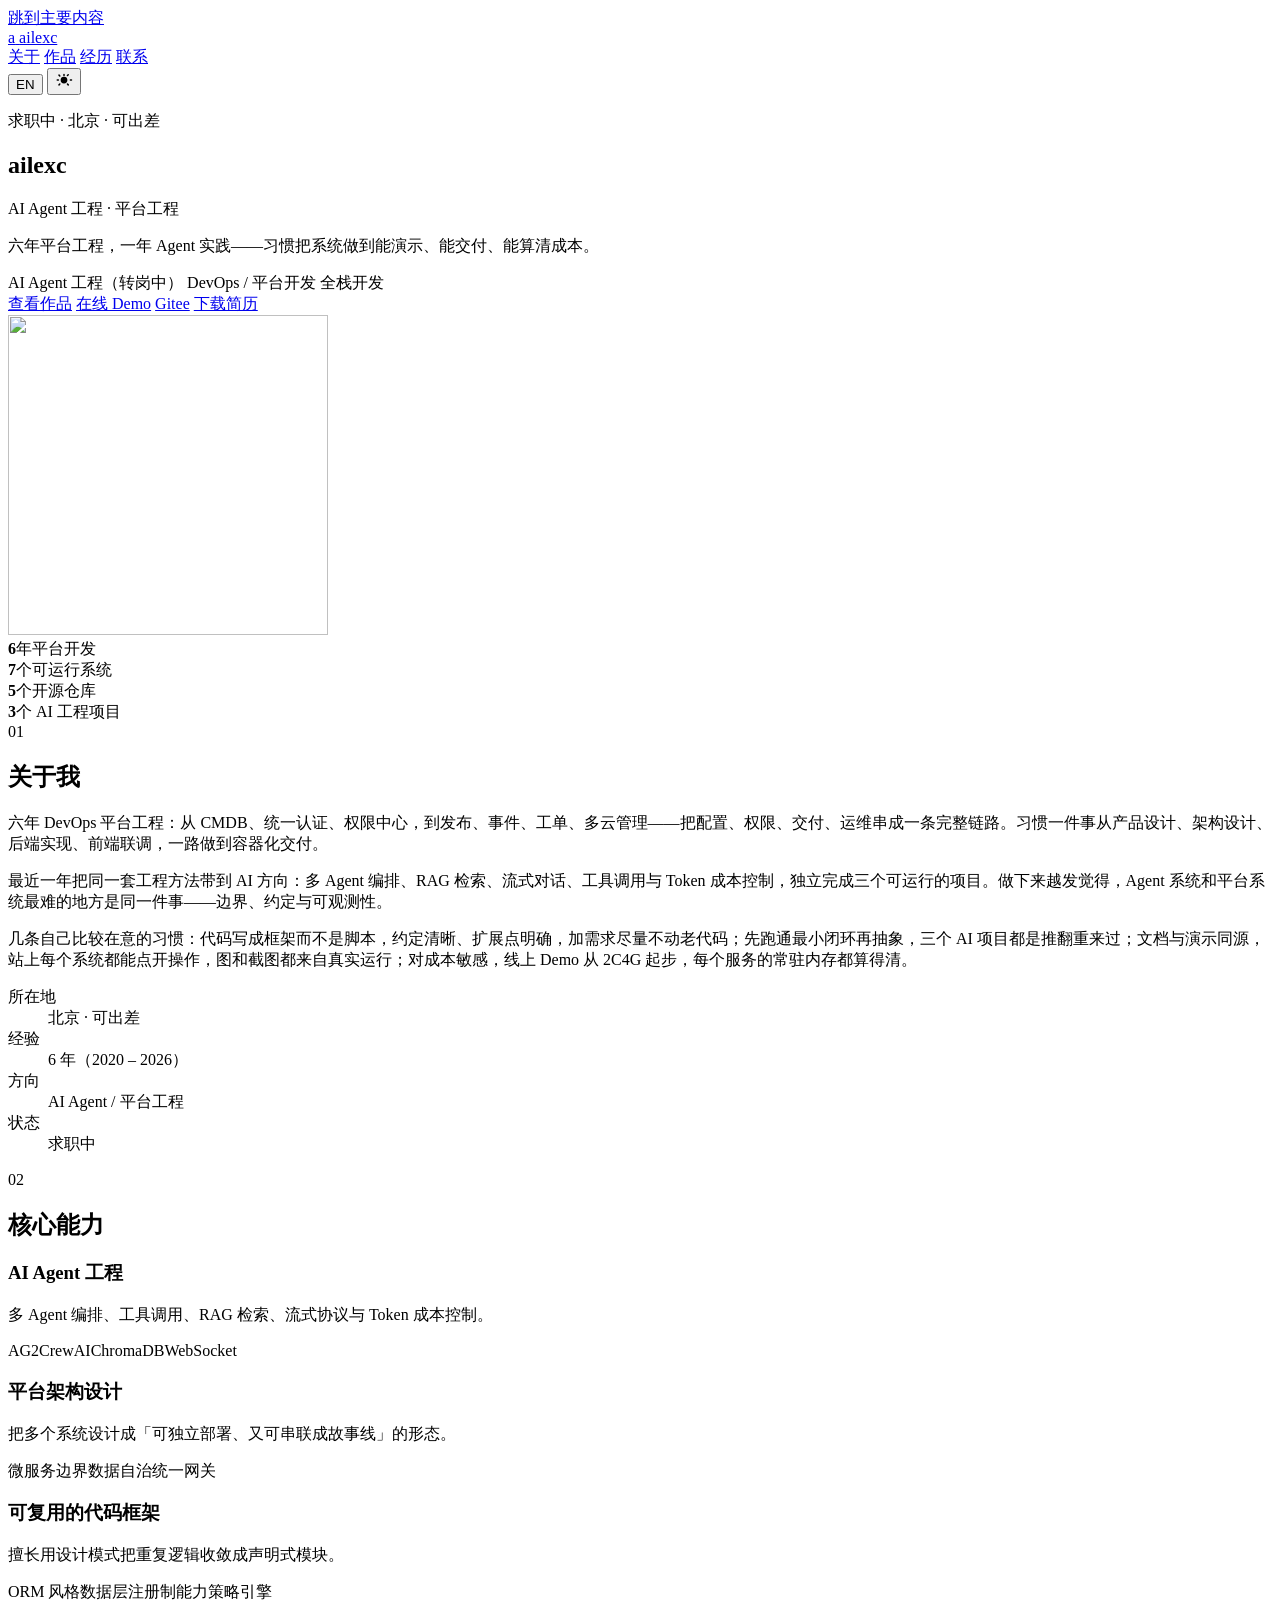
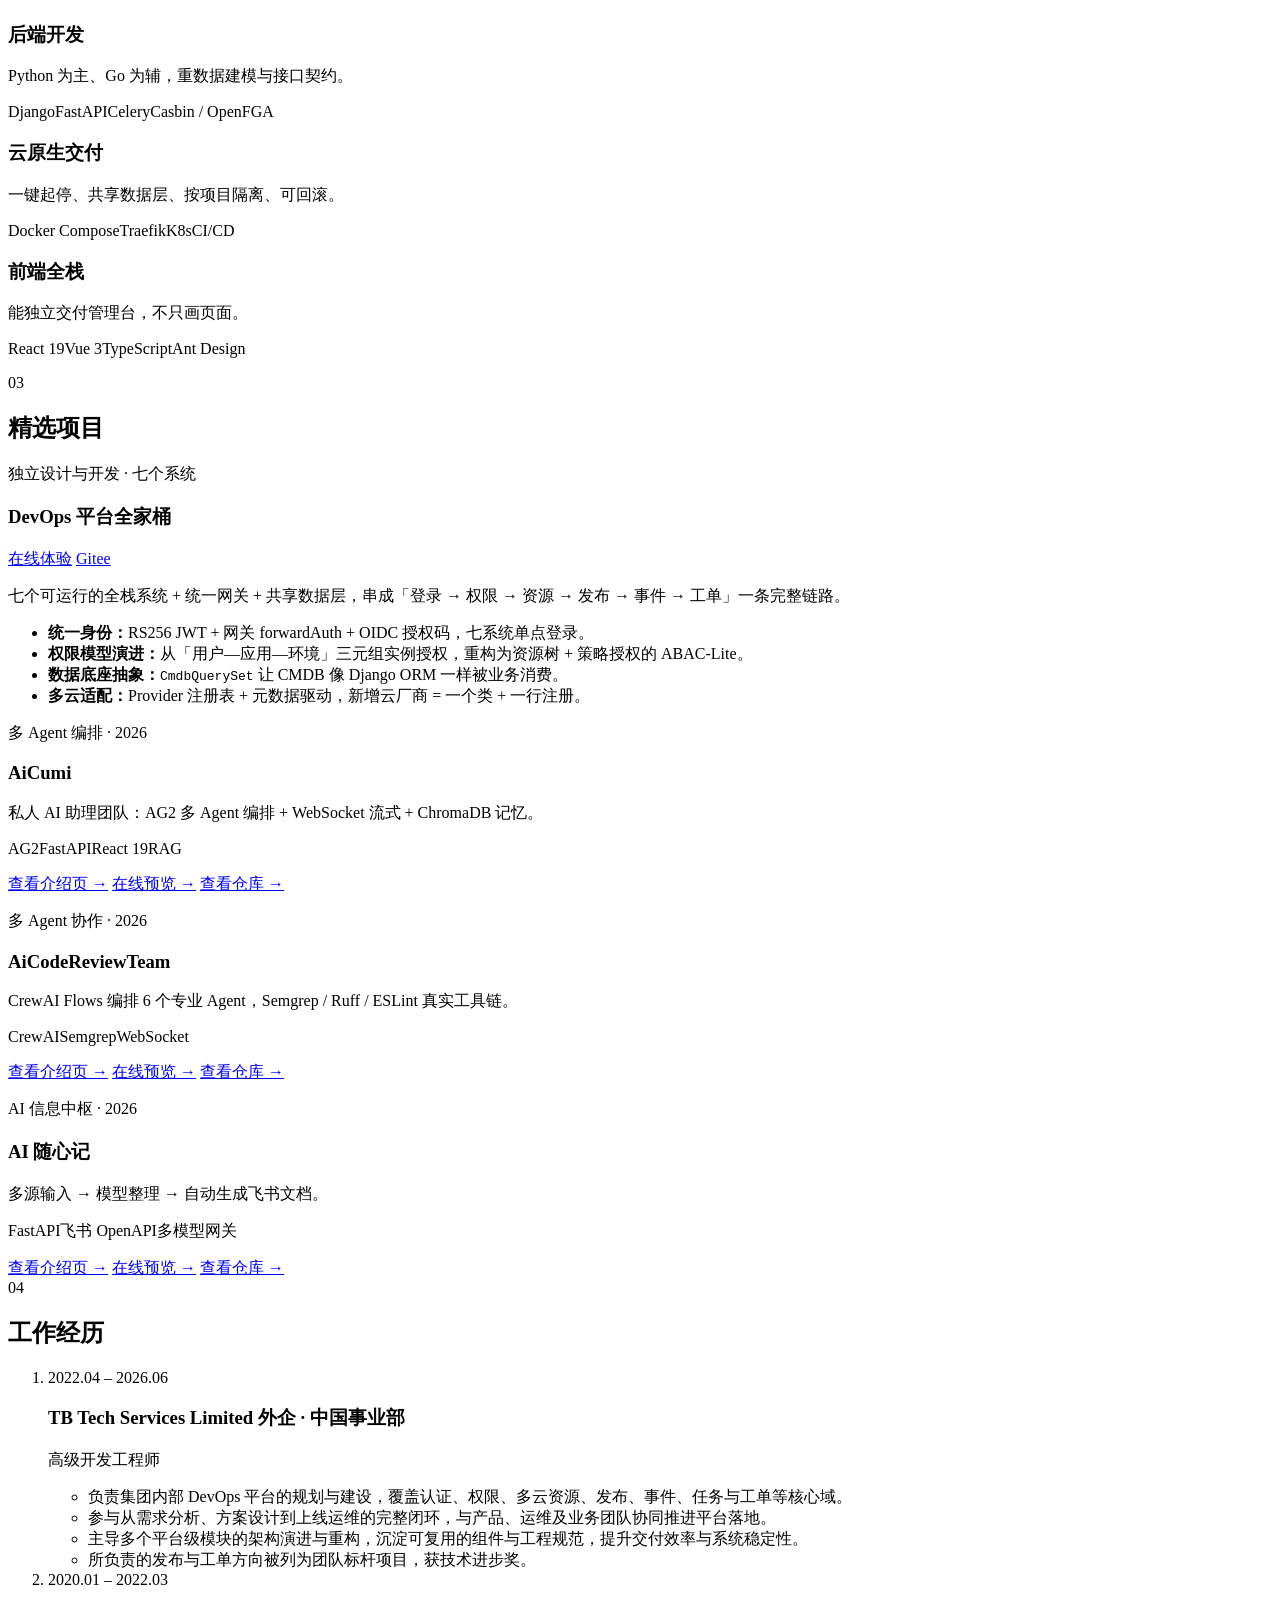
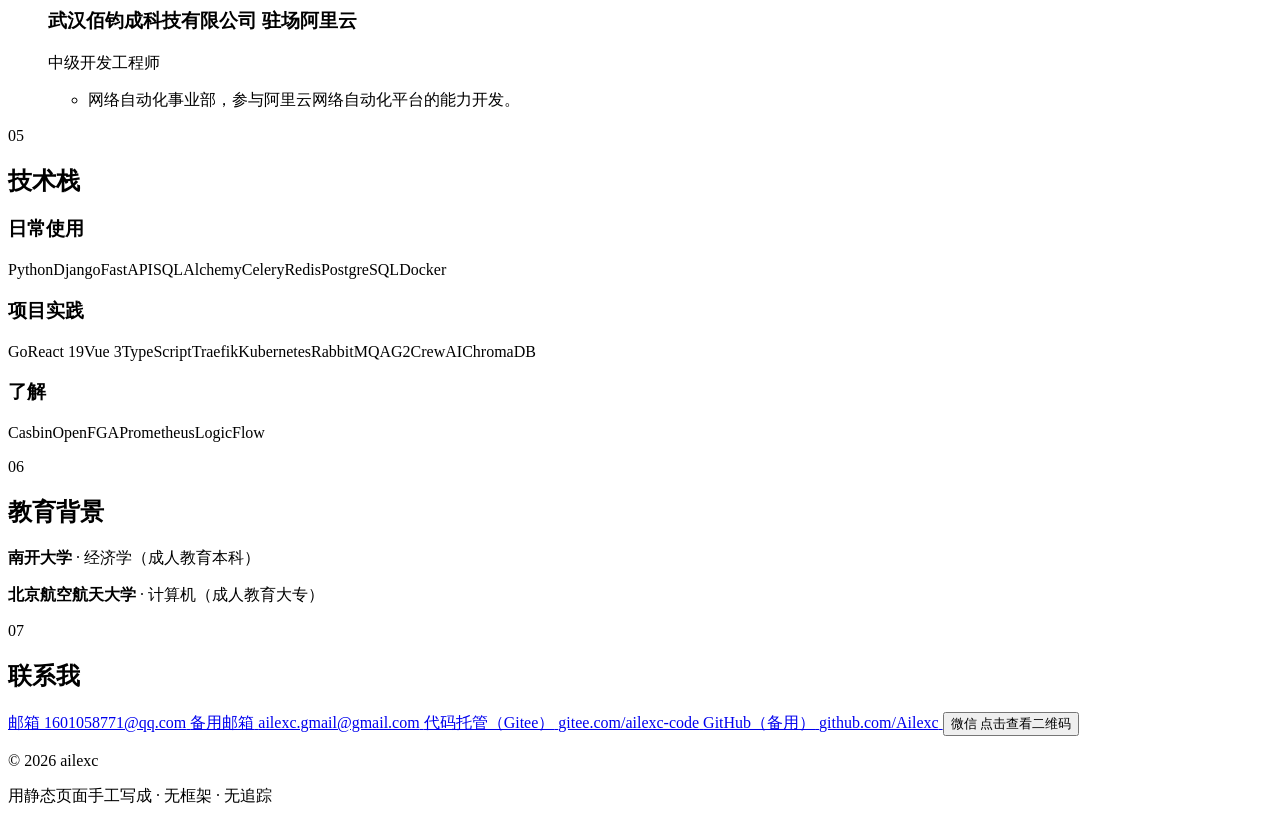
==== public/index.html @ f40ce854 "content: 重写个人介绍三段，调整叙事顺序与风格标签 调整原因： - 原第 1 段先说 AI 再回淌 DevOps，叙事倒置；第 2 段重复「六年」，与前段语义打架 - 原第 3 段只讲「写代码" ====
<!doctype html>
<html lang="zh-CN">
<head>
<meta charset="utf-8" />
<meta name="viewport" content="width=device-width, initial-scale=1" />
<title>ailexc · AI Agent / 平台工程</title>
<meta name="description" content="ailexc — AI Agent 工程与平台工程方向，六年企业级 DevOps 平台开发经验，独立完成七个可运行全栈系统与三个 AI 工程项目。" />
<meta property="og:type" content="website" />
<meta property="og:title" content="ailexc · AI Agent / 平台工程" />
<meta property="og:description" content="六年企业级平台开发，正在把工程能力带到 AI Agent 方向。作品集与在线 Demo。" />
<meta property="og:url" content="https://ailexc.com/" />
<meta property="og:image" content="https://ailexc.com/assets/og-cover.svg" />
<meta name="twitter:card" content="summary_large_image" />
<meta name="robots" content="index,follow" />
<link rel="icon" href="/assets/favicon.svg" type="image/svg+xml" />
<link rel="stylesheet" href="/assets/style.css" />
</head>
<body>
<a class="skip" href="#main">跳到主要内容</a>

<header class="site-header">
  <div class="wrap header-inner">
    <a class="brand" href="/" aria-label="ailexc 首页">
      <span class="brand-mark" aria-hidden="true">a</span>
      <span class="brand-name">ailexc</span>
    </a>
    <nav class="nav" aria-label="主导航">
      <a href="#about" data-i18n="nav.about">关于</a>
      <a href="#work" data-i18n="nav.work">作品</a>
      <a href="#experience" data-i18n="nav.experience">经历</a>
      <a href="#contact" data-i18n="nav.contact">联系</a>
    </nav>
    <div class="header-actions">
      <button class="icon-btn" id="langToggle" type="button" aria-label="切换语言">EN</button>
      <button class="icon-btn" id="themeToggle" type="button" aria-label="切换主题" aria-pressed="false">
        <svg viewBox="0 0 24 24" width="18" height="18" aria-hidden="true"><path d="M12 3.5a1 1 0 0 1 1 1V6a1 1 0 1 1-2 0V4.5a1 1 0 0 1 1-1Zm0 13a4.5 4.5 0 1 0 0-9 4.5 4.5 0 0 0 0 9Zm7.5-4.5a1 1 0 0 1 1-1H22a1 1 0 1 1 0 2h-1.5a1 1 0 0 1-1-1ZM2 12a1 1 0 0 1 1-1h1.5a1 1 0 1 1 0 2H3a1 1 0 0 1-1-1Zm16.36-7.78a1 1 0 0 1 0 1.42l-1.06 1.06a1 1 0 1 1-1.42-1.42l1.06-1.06a1 1 0 0 1 1.42 0ZM7.12 16.7a1 1 0 0 1 0 1.42l-1.06 1.06a1 1 0 1 1-1.42-1.42l1.06-1.06a1 1 0 0 1 1.42 0Zm11.24 2.48a1 1 0 0 1-1.42 0l-1.06-1.06a1 1 0 1 1 1.42-1.42l1.06 1.06a1 1 0 0 1 0 1.42ZM7.12 7.3a1 1 0 0 1-1.42 0L4.64 6.24A1 1 0 0 1 6.06 4.82L7.12 5.88a1 1 0 0 1 0 1.42Z"/></svg>
      </button>
    </div>
  </div>
</header>

<main id="main">
  <!-- Hero -->
  <section class="hero wrap" id="top">
    <div class="hero-copy">
      <p class="eyebrow" data-i18n="hero.eyebrow">求职中 · 北京 · 可出差</p>
      <h1>ailexc</h1>
      <p class="hero-title" data-i18n="hero.title">AI Agent 工程 · 平台工程</p>
      <p class="hero-sub" data-i18n="hero.sub">六年平台工程，一年 Agent 实践——习惯把系统做到能演示、能交付、能算清成本。</p>
      <div class="tags hero-tags" aria-label="岗位方向">
        <span class="tag tag-accent" data-i18n="hero.role1">AI Agent 工程（转岗中）</span>
        <span class="tag" data-i18n="hero.role2">DevOps / 平台开发</span>
        <span class="tag" data-i18n="hero.role3">全栈开发</span>
      </div>
      <div class="cta-row">
        <a class="btn btn-primary" href="#work" data-i18n="hero.ctaWork">查看作品</a>
        <a class="btn" href="https://portal.devops.ailexc.com" target="_blank" rel="noopener" data-i18n="hero.ctaDemo">在线 Demo</a>
        <a class="btn" href="https://gitee.com/ailexc-code" target="_blank" rel="noopener">Gitee</a>
        <a class="btn btn-ghost" href="/resume" data-i18n="hero.ctaResume">下载简历</a>
      </div>
    </div>
    <div class="hero-figure" aria-hidden="true">
      <img src="/assets/avatar.svg" alt="" width="320" height="320" />
    </div>
  </section>

  <!-- Stats -->
  <section class="wrap stats" aria-label="关键数据">
    <div class="stat"><strong>6</strong><span data-i18n="stats.years">年平台开发</span></div>
    <div class="stat"><strong>7</strong><span data-i18n="stats.systems">个可运行系统</span></div>
    <div class="stat"><strong>5</strong><span data-i18n="stats.repos">个开源仓库</span></div>
    <div class="stat"><strong>3</strong><span data-i18n="stats.ai">个 AI 工程项目</span></div>
  </section>

  <!-- About -->
  <section class="wrap section" id="about">
    <div class="section-head">
      <span class="section-no">01</span>
      <h2 data-i18n="about.title">关于我</h2>
    </div>
    <div class="about-grid">
      <div class="prose">
        <p data-i18n="about.p1">六年 DevOps 平台工程：从 CMDB、统一认证、权限中心，到发布、事件、工单、多云管理——把配置、权限、交付、运维串成一条完整链路。习惯一件事从产品设计、架构设计、后端实现、前端联调，一路做到容器化交付。</p>
        <p data-i18n="about.p2">最近一年把同一套工程方法带到 AI 方向：多 Agent 编排、RAG 检索、流式对话、工具调用与 Token 成本控制，独立完成三个可运行的项目。做下来越发觉得，Agent 系统和平台系统最难的地方是同一件事——边界、约定与可观测性。</p>
        <p data-i18n="about.p3">几条自己比较在意的习惯：代码写成框架而不是脚本，约定清晰、扩展点明确，加需求尽量不动老代码；先跑通最小闭环再抽象，三个 AI 项目都是推翻重来过；文档与演示同源，站上每个系统都能点开操作，图和截图都来自真实运行；对成本敏感，线上 Demo 从 2C4G 起步，每个服务的常驻内存都算得清。</p>
      </div>
      <aside class="facts" aria-label="基本信息">
        <dl>
          <div><dt data-i18n="facts.location">所在地</dt><dd data-i18n="facts.locationValue">北京 · 可出差</dd></div>
          <div><dt data-i18n="facts.experience">经验</dt><dd data-i18n="facts.experienceValue">6 年（2020 – 2026）</dd></div>
          <div><dt data-i18n="facts.focus">方向</dt><dd data-i18n="facts.focusValue">AI Agent / 平台工程</dd></div>
          <div><dt data-i18n="facts.status">状态</dt><dd><span class="dot"></span><span data-i18n="facts.statusValue">求职中</span></dd></div>
        </dl>
      </aside>
    </div>
  </section>

  <!-- Capabilities -->
  <section class="wrap section" id="capabilities">
    <div class="section-head">
      <span class="section-no">02</span>
      <h2 data-i18n="caps.title">核心能力</h2>
    </div>
    <div class="cap-grid">
      <article class="cap">
        <h3 data-i18n="caps.ai.title">AI Agent 工程</h3>
        <p data-i18n="caps.ai.desc">多 Agent 编排、工具调用、RAG 检索、流式协议与 Token 成本控制。</p>
        <p class="tags"><span class="tag">AG2</span><span class="tag">CrewAI</span><span class="tag">ChromaDB</span><span class="tag">WebSocket</span></p>
      </article>
      <article class="cap">
        <h3 data-i18n="caps.arch.title">平台架构设计</h3>
        <p data-i18n="caps.arch.desc">把多个系统设计成「可独立部署、又可串联成故事线」的形态。</p>
        <p class="tags"><span class="tag">微服务边界</span><span class="tag">数据自治</span><span class="tag">统一网关</span></p>
      </article>
      <article class="cap">
        <h3 data-i18n="caps.framework.title">可复用的代码框架</h3>
        <p data-i18n="caps.framework.desc">擅长用设计模式把重复逻辑收敛成声明式模块。</p>
        <p class="tags"><span class="tag">ORM 风格数据层</span><span class="tag">注册制能力</span><span class="tag">策略引擎</span></p>
      </article>
      <article class="cap">
        <h3 data-i18n="caps.backend.title">后端开发</h3>
        <p data-i18n="caps.backend.desc">Python 为主、Go 为辅，重数据建模与接口契约。</p>
        <p class="tags"><span class="tag">Django</span><span class="tag">FastAPI</span><span class="tag">Celery</span><span class="tag">Casbin / OpenFGA</span></p>
      </article>
      <article class="cap">
        <h3 data-i18n="caps.cloud.title">云原生交付</h3>
        <p data-i18n="caps.cloud.desc">一键起停、共享数据层、按项目隔离、可回滚。</p>
        <p class="tags"><span class="tag">Docker Compose</span><span class="tag">Traefik</span><span class="tag">K8s</span><span class="tag">CI/CD</span></p>
      </article>
      <article class="cap">
        <h3 data-i18n="caps.frontend.title">前端全栈</h3>
        <p data-i18n="caps.frontend.desc">能独立交付管理台，不只画页面。</p>
        <p class="tags"><span class="tag">React 19</span><span class="tag">Vue 3</span><span class="tag">TypeScript</span><span class="tag">Ant Design</span></p>
      </article>
    </div>
  </section>

  <!-- Work -->
  <section class="wrap section" id="work">
    <div class="section-head">
      <span class="section-no">03</span>
      <h2 data-i18n="work.title">精选项目</h2>
    </div>

    <article class="project project-main">
      <div class="project-head">
        <div>
          <p class="project-kicker" data-i18n="work.devops.kicker">独立设计与开发 · 七个系统</p>
          <h3>DevOps 平台全家桶</h3>
        </div>
        <div class="project-links">
          <a class="btn btn-primary btn-sm" href="https://portal.devops.ailexc.com" target="_blank" rel="noopener" data-i18n="work.demo">在线体验</a>
          <a class="btn btn-sm" href="https://gitee.com/ailexc-code/dev-ops-platform" target="_blank" rel="noopener">Gitee</a>
        </div>
      </div>
      <p class="project-desc" data-i18n="work.devops.desc">七个可运行的全栈系统 + 统一网关 + 共享数据层，串成「登录 → 权限 → 资源 → 发布 → 事件 → 工单」一条完整链路。</p>
      <ul class="highlights">
        <li data-i18n="work.devops.h1"><b>统一身份：</b>RS256 JWT + 网关 forwardAuth + OIDC 授权码，七系统单点登录。</li>
        <li data-i18n="work.devops.h2"><b>权限模型演进：</b>从「用户—应用—环境」三元组实例授权，重构为资源树 + 策略授权的 ABAC-Lite。</li>
        <li data-i18n="work.devops.h3"><b>数据底座抽象：</b><code>CmdbQuerySet</code> 让 CMDB 像 Django ORM 一样被业务消费。</li>
        <li data-i18n="work.devops.h4"><b>多云适配：</b>Provider 注册表 + 元数据驱动，新增云厂商 = 一个类 + 一行注册。</li>
      </ul>
    </article>

    <div class="project-grid">
      <article class="project">
        <p class="project-kicker" data-i18n="work.cumi.kicker">多 Agent 编排 · 2026</p>
        <h3>AiCumi</h3>
        <p class="project-desc" data-i18n="work.cumi.desc">私人 AI 助理团队：AG2 多 Agent 编排 + WebSocket 流式 + ChromaDB 记忆。</p>
        <p class="tags"><span class="tag">AG2</span><span class="tag">FastAPI</span><span class="tag">React 19</span><span class="tag">RAG</span></p>
        <div class="project-links-row">
          <a class="text-link" href="https://devops.ailexc.com/ai/cumi/" data-i18n="work.viewIntro">查看介绍页 →</a>
          <a class="text-link link-live" href="https://cumi.demo.ailexc.com" target="_blank" rel="noopener" data-i18n="work.viewLive">在线预览 →</a>
          <a class="text-link link-secondary" href="https://gitee.com/ailexc-code/ai-cumi" target="_blank" rel="noopener" data-i18n="work.viewRepo">查看仓库 →</a>
        </div>
      </article>
      <article class="project">
        <p class="project-kicker" data-i18n="work.review.kicker">多 Agent 协作 · 2026</p>
        <h3>AiCodeReviewTeam</h3>
        <p class="project-desc" data-i18n="work.review.desc">CrewAI Flows 编排 6 个专业 Agent，Semgrep / Ruff / ESLint 真实工具链。</p>
        <p class="tags"><span class="tag">CrewAI</span><span class="tag">Semgrep</span><span class="tag">WebSocket</span></p>
        <div class="project-links-row">
          <a class="text-link" href="https://devops.ailexc.com/ai/review/" data-i18n="work.viewIntro">查看介绍页 →</a>
          <a class="text-link link-live" href="https://review.demo.ailexc.com" target="_blank" rel="noopener" data-i18n="work.viewLive">在线预览 →</a>
          <a class="text-link link-secondary" href="https://gitee.com/ailexc-code/ai-code-review-team" target="_blank" rel="noopener" data-i18n="work.viewRepo">查看仓库 →</a>
        </div>
      </article>
      <article class="project">
        <p class="project-kicker" data-i18n="work.anytra.kicker">AI 信息中枢 · 2026</p>
        <h3>AI 随心记</h3>
        <p class="project-desc" data-i18n="work.anytra.desc">多源输入 → 模型整理 → 自动生成飞书文档。</p>
        <p class="tags"><span class="tag">FastAPI</span><span class="tag">飞书 OpenAPI</span><span class="tag">多模型网关</span></p>
        <div class="project-links-row">
          <a class="text-link" href="https://devops.ailexc.com/ai/anytra/" data-i18n="work.viewIntro">查看介绍页 →</a>
          <a class="text-link link-live" href="https://anytra.demo.ailexc.com" target="_blank" rel="noopener" data-i18n="work.viewLive">在线预览 →</a>
          <a class="text-link link-secondary" href="https://gitee.com/ailexc-code/aianytra" target="_blank" rel="noopener" data-i18n="work.viewRepo">查看仓库 →</a>
        </div>
      </article>
    </div>
  </section>

  <!-- Experience -->
  <section class="wrap section" id="experience">
    <div class="section-head">
      <span class="section-no">04</span>
      <h2 data-i18n="exp.title">工作经历</h2>
    </div>
    <ol class="timeline">
      <li>
        <div class="time">2022.04 – 2026.06</div>
        <div class="time-body">
          <h3>TB Tech Services Limited <span class="muted" data-i18n="exp.company1Note">外企 · 中国事业部</span></h3>
          <p class="role" data-i18n="exp.role1">高级开发工程师</p>
          <ul>
            <li data-i18n="exp.j1a">负责集团内部 DevOps 平台的规划与建设，覆盖认证、权限、多云资源、发布、事件、任务与工单等核心域。</li>
            <li data-i18n="exp.j1b">参与从需求分析、方案设计到上线运维的完整闭环，与产品、运维及业务团队协同推进平台落地。</li>
            <li data-i18n="exp.j1c">主导多个平台级模块的架构演进与重构，沉淀可复用的组件与工程规范，提升交付效率与系统稳定性。</li>
            <li data-i18n="exp.j1d">所负责的发布与工单方向被列为团队标杆项目，获技术进步奖。</li>
          </ul>
        </div>
      </li>
      <li>
        <div class="time">2020.01 – 2022.03</div>
        <div class="time-body">
          <h3>武汉佰钧成科技有限公司 <span class="muted" data-i18n="exp.company2Note">驻场阿里云</span></h3>
          <p class="role" data-i18n="exp.role2">中级开发工程师</p>
          <ul>
            <li data-i18n="exp.j2a">网络自动化事业部，参与阿里云网络自动化平台的能力开发。</li>
          </ul>
        </div>
      </li>
    </ol>
  </section>

  <!-- Stack -->
  <section class="wrap section" id="stack">
    <div class="section-head">
      <span class="section-no">05</span>
      <h2 data-i18n="stack.title">技术栈</h2>
    </div>
    <div class="stack-grid">
      <div class="stack-col">
        <h3 data-i18n="stack.daily">日常使用</h3>
        <p class="tags"><span class="tag">Python</span><span class="tag">Django</span><span class="tag">FastAPI</span><span class="tag">SQLAlchemy</span><span class="tag">Celery</span><span class="tag">Redis</span><span class="tag">PostgreSQL</span><span class="tag">Docker</span></p>
      </div>
      <div class="stack-col">
        <h3 data-i18n="stack.project">项目实践</h3>
        <p class="tags"><span class="tag">Go</span><span class="tag">React 19</span><span class="tag">Vue 3</span><span class="tag">TypeScript</span><span class="tag">Traefik</span><span class="tag">Kubernetes</span><span class="tag">RabbitMQ</span><span class="tag">AG2</span><span class="tag">CrewAI</span><span class="tag">ChromaDB</span></p>
      </div>
      <div class="stack-col">
        <h3 data-i18n="stack.known">了解</h3>
        <p class="tags"><span class="tag">Casbin</span><span class="tag">OpenFGA</span><span class="tag">Prometheus</span><span class="tag">LogicFlow</span></p>
      </div>
    </div>
  </section>

  <!-- Education -->
  <section class="wrap section section-compact" id="education">
    <div class="section-head">
      <span class="section-no">06</span>
      <h2 data-i18n="edu.title">教育背景</h2>
    </div>
    <div class="edu">
      <p><b data-i18n="edu.school1">南开大学</b> · <span data-i18n="edu.major1">经济学（成人教育本科）</span></p>
      <p><b data-i18n="edu.school2">北京航空航天大学</b> · <span data-i18n="edu.major2">计算机（成人教育大专）</span></p>
    </div>
  </section>

  <!-- Contact -->
  <section class="wrap section" id="contact">
    <div class="section-head">
      <span class="section-no">07</span>
      <h2 data-i18n="contact.title">联系我</h2>
    </div>
    <div class="contact-grid">
      <a class="contact-card" href="mailto:1601058771@qq.com">
        <span class="contact-label" data-i18n="contact.email">邮箱</span>
        <span class="contact-value">1601058771@qq.com</span>
      </a>
      <a class="contact-card" href="mailto:ailexc.gmail@gmail.com">
        <span class="contact-label" data-i18n="contact.emailAlt">备用邮箱</span>
        <span class="contact-value">ailexc.gmail@gmail.com</span>
      </a>
      <a class="contact-card" href="https://gitee.com/ailexc-code" target="_blank" rel="noopener">
        <span class="contact-label" data-i18n="contact.gitee">代码托管（Gitee）</span>
        <span class="contact-value">gitee.com/ailexc-code</span>
      </a>
      <a class="contact-card" href="https://github.com/Ailexc" target="_blank" rel="noopener">
        <span class="contact-label" data-i18n="contact.github">GitHub（备用）</span>
        <span class="contact-value">github.com/Ailexc</span>
      </a>
      <button class="contact-card contact-qr" type="button" id="qrToggle" aria-expanded="false">
        <span class="contact-label" data-i18n="contact.wechat">微信</span>
        <span class="contact-value" data-i18n="contact.qrHint">点击查看二维码</span>
      </button>
    </div>
    <div class="qr-panel" id="qrPanel" hidden>
      <img src="/assets/wechat-qr.svg" alt="微信二维码" width="200" height="200" loading="lazy" />
      <p class="muted" data-i18n="contact.qrNote">添加时请备注来意</p>
    </div>
  </section>
</main>

<footer class="site-footer">
  <div class="wrap footer-inner">
    <p>© <span id="year">2026</span> ailexc</p>
    <p class="muted" data-i18n="footer.note">用静态页面手工写成 · 无框架 · 无追踪</p>
  </div>
</footer>

<script src="/assets/i18n.js"></script>
<script src="/assets/app.js"></script>
</body>
</html>
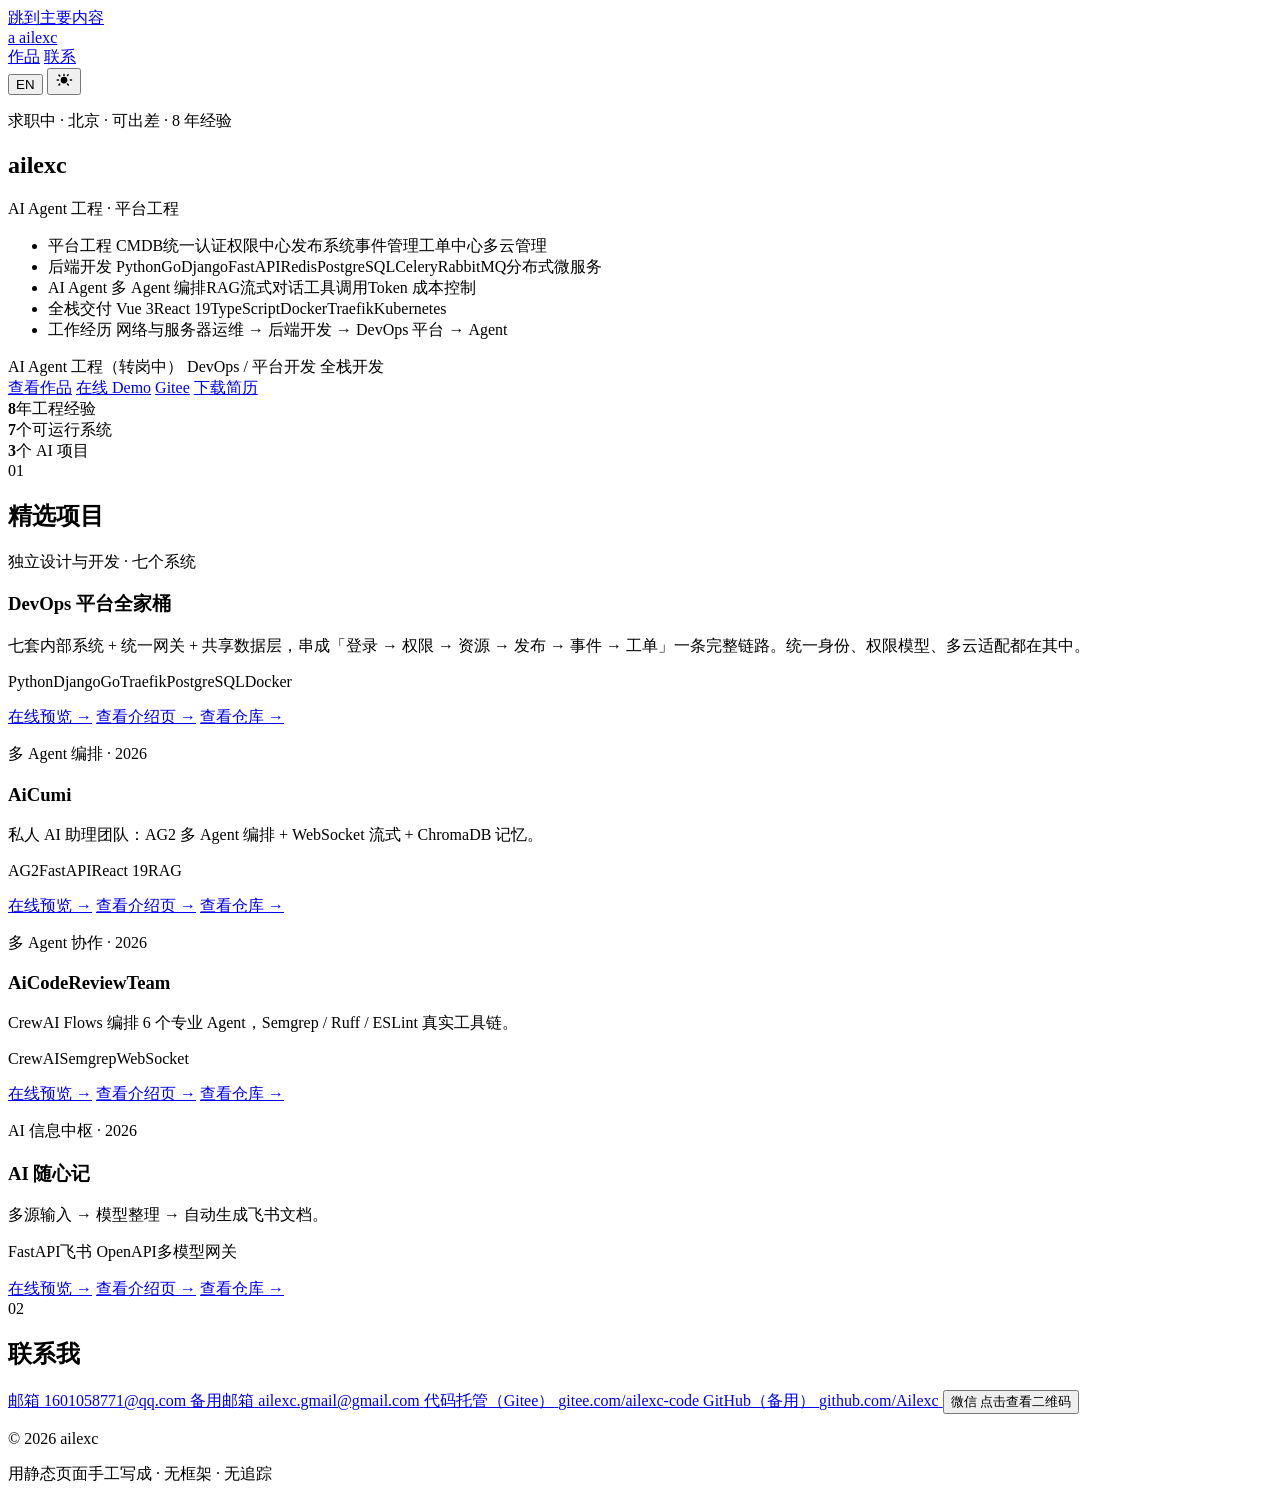
==== commit 6ee2fe44: "content: Hero 改为列表式概览，删除「关于我」与技术栈板块 按反馈重构首页信息结构：  Hero - 移除头像（装饰性，无信息量），改单栏布局 - 一句话自我介绍 → 5 行列表：平台工程" ====
--- a/public/index.html
+++ b/public/index.html
@@ -4,10 +4,10 @@
 <meta charset="utf-8" />
 <meta name="viewport" content="width=device-width, initial-scale=1" />
 <title>ailexc · AI Agent / 平台工程</title>
-<meta name="description" content="ailexc — AI Agent 工程与平台工程方向，六年企业级 DevOps 平台开发经验，独立完成七个可运行全栈系统与三个 AI 工程项目。" />
+<meta name="description" content="ailexc — 八年工程经验，4 年 DevOps 平台、1 年 AI Agent。独立完成七套可运行 DevOps 系统与三个 AI 项目，全部可在线操作。" />
 <meta property="og:type" content="website" />
 <meta property="og:title" content="ailexc · AI Agent / 平台工程" />
-<meta property="og:description" content="六年企业级平台开发，正在把工程能力带到 AI Agent 方向。作品集与在线 Demo。" />
+<meta property="og:description" content="八年工程经验，从运维到 DevOps 平台再到 AI Agent。作品集与可点开的在线 Demo。" />
 <meta property="og:url" content="https://ailexc.com/" />
 <meta property="og:image" content="https://ailexc.com/assets/og-cover.svg" />
 <meta name="twitter:card" content="summary_large_image" />
@@ -25,9 +25,7 @@
       <span class="brand-name">ailexc</span>
     </a>
     <nav class="nav" aria-label="主导航">
-      <a href="#about" data-i18n="nav.about">关于</a>
       <a href="#work" data-i18n="nav.work">作品</a>
-      <a href="#experience" data-i18n="nav.experience">经历</a>
       <a href="#contact" data-i18n="nav.contact">联系</a>
     </nav>
     <div class="header-actions">
@@ -43,10 +41,39 @@
   <!-- Hero -->
   <section class="hero wrap" id="top">
     <div class="hero-copy">
-      <p class="eyebrow" data-i18n="hero.eyebrow">求职中 · 北京 · 可出差</p>
+      <p class="eyebrow" data-i18n="hero.eyebrow">求职中 · 北京 · 可出差 · 8 年经验</p>
       <h1>ailexc</h1>
       <p class="hero-title" data-i18n="hero.title">AI Agent 工程 · 平台工程</p>
-      <p class="hero-sub" data-i18n="hero.sub">六年平台工程，一年 Agent 实践——习惯把系统做到能演示、能交付、能算清成本。</p>
+      <ul class="hero-facts" aria-label="经历与技术概览">
+        <li>
+          <span class="hero-facts-key" data-i18n="hero.fact.platform">平台工程</span>
+          <span class="hero-facts-val">
+            <span class="tag tag-sm">CMDB</span><span class="tag tag-sm" data-i18n="hero.tag.auth">统一认证</span><span class="tag tag-sm" data-i18n="hero.tag.iam">权限中心</span><span class="tag tag-sm" data-i18n="hero.tag.release">发布系统</span><span class="tag tag-sm" data-i18n="hero.tag.event">事件管理</span><span class="tag tag-sm" data-i18n="hero.tag.ticket">工单中心</span><span class="tag tag-sm" data-i18n="hero.tag.cloud">多云管理</span>
+          </span>
+        </li>
+        <li>
+          <span class="hero-facts-key" data-i18n="hero.fact.backend">后端开发</span>
+          <span class="hero-facts-val">
+            <span class="tag tag-sm">Python</span><span class="tag tag-sm">Go</span><span class="tag tag-sm">Django</span><span class="tag tag-sm">FastAPI</span><span class="tag tag-sm">Redis</span><span class="tag tag-sm">PostgreSQL</span><span class="tag tag-sm">Celery</span><span class="tag tag-sm">RabbitMQ</span><span class="tag tag-sm" data-i18n="hero.tag.distributed">分布式</span><span class="tag tag-sm" data-i18n="hero.tag.microservice">微服务</span>
+          </span>
+        </li>
+        <li>
+          <span class="hero-facts-key">AI Agent</span>
+          <span class="hero-facts-val">
+            <span class="tag tag-sm" data-i18n="hero.tag.multiagent">多 Agent 编排</span><span class="tag tag-sm">RAG</span><span class="tag tag-sm" data-i18n="hero.tag.streaming">流式对话</span><span class="tag tag-sm" data-i18n="hero.tag.toolcall">工具调用</span><span class="tag tag-sm" data-i18n="hero.tag.tokencost">Token 成本控制</span>
+          </span>
+        </li>
+        <li>
+          <span class="hero-facts-key" data-i18n="hero.fact.fullstack">全栈交付</span>
+          <span class="hero-facts-val">
+            <span class="tag tag-sm">Vue 3</span><span class="tag tag-sm">React 19</span><span class="tag tag-sm">TypeScript</span><span class="tag tag-sm">Docker</span><span class="tag tag-sm">Traefik</span><span class="tag tag-sm">Kubernetes</span>
+          </span>
+        </li>
+        <li>
+          <span class="hero-facts-key" data-i18n="hero.fact.path">工作经历</span>
+          <span class="hero-facts-val hero-facts-path" data-i18n="hero.fact.pathValue">网络与服务器运维 → 后端开发 → DevOps 平台 → Agent</span>
+        </li>
+      </ul>
       <div class="tags hero-tags" aria-label="岗位方向">
         <span class="tag tag-accent" data-i18n="hero.role1">AI Agent 工程（转岗中）</span>
         <span class="tag" data-i18n="hero.role2">DevOps / 平台开发</span>
@@ -59,107 +86,32 @@
         <a class="btn btn-ghost" href="/resume" data-i18n="hero.ctaResume">下载简历</a>
       </div>
     </div>
-    <div class="hero-figure" aria-hidden="true">
-      <img src="/assets/avatar.svg" alt="" width="320" height="320" />
-    </div>
   </section>
 
   <!-- Stats -->
   <section class="wrap stats" aria-label="关键数据">
-    <div class="stat"><strong>6</strong><span data-i18n="stats.years">年平台开发</span></div>
+    <div class="stat"><strong>8</strong><span data-i18n="stats.years">年工程经验</span></div>
     <div class="stat"><strong>7</strong><span data-i18n="stats.systems">个可运行系统</span></div>
-    <div class="stat"><strong>5</strong><span data-i18n="stats.repos">个开源仓库</span></div>
-    <div class="stat"><strong>3</strong><span data-i18n="stats.ai">个 AI 工程项目</span></div>
-  </section>
-
-  <!-- About -->
-  <section class="wrap section" id="about">
-    <div class="section-head">
-      <span class="section-no">01</span>
-      <h2 data-i18n="about.title">关于我</h2>
-    </div>
-    <div class="about-grid">
-      <div class="prose">
-        <p data-i18n="about.p1">六年 DevOps 平台工程：从 CMDB、统一认证、权限中心，到发布、事件、工单、多云管理——把配置、权限、交付、运维串成一条完整链路。习惯一件事从产品设计、架构设计、后端实现、前端联调，一路做到容器化交付。</p>
-        <p data-i18n="about.p2">最近一年把同一套工程方法带到 AI 方向：多 Agent 编排、RAG 检索、流式对话、工具调用与 Token 成本控制，独立完成三个可运行的项目。做下来越发觉得，Agent 系统和平台系统最难的地方是同一件事——边界、约定与可观测性。</p>
-        <p data-i18n="about.p3">几条自己比较在意的习惯：代码写成框架而不是脚本，约定清晰、扩展点明确，加需求尽量不动老代码；先跑通最小闭环再抽象，三个 AI 项目都是推翻重来过；文档与演示同源，站上每个系统都能点开操作，图和截图都来自真实运行；对成本敏感，线上 Demo 从 2C4G 起步，每个服务的常驻内存都算得清。</p>
-      </div>
-      <aside class="facts" aria-label="基本信息">
-        <dl>
-          <div><dt data-i18n="facts.location">所在地</dt><dd data-i18n="facts.locationValue">北京 · 可出差</dd></div>
-          <div><dt data-i18n="facts.experience">经验</dt><dd data-i18n="facts.experienceValue">6 年（2020 – 2026）</dd></div>
-          <div><dt data-i18n="facts.focus">方向</dt><dd data-i18n="facts.focusValue">AI Agent / 平台工程</dd></div>
-          <div><dt data-i18n="facts.status">状态</dt><dd><span class="dot"></span><span data-i18n="facts.statusValue">求职中</span></dd></div>
-        </dl>
-      </aside>
-    </div>
-  </section>
-
-  <!-- Capabilities -->
-  <section class="wrap section" id="capabilities">
-    <div class="section-head">
-      <span class="section-no">02</span>
-      <h2 data-i18n="caps.title">核心能力</h2>
-    </div>
-    <div class="cap-grid">
-      <article class="cap">
-        <h3 data-i18n="caps.ai.title">AI Agent 工程</h3>
-        <p data-i18n="caps.ai.desc">多 Agent 编排、工具调用、RAG 检索、流式协议与 Token 成本控制。</p>
-        <p class="tags"><span class="tag">AG2</span><span class="tag">CrewAI</span><span class="tag">ChromaDB</span><span class="tag">WebSocket</span></p>
-      </article>
-      <article class="cap">
-        <h3 data-i18n="caps.arch.title">平台架构设计</h3>
-        <p data-i18n="caps.arch.desc">把多个系统设计成「可独立部署、又可串联成故事线」的形态。</p>
-        <p class="tags"><span class="tag">微服务边界</span><span class="tag">数据自治</span><span class="tag">统一网关</span></p>
-      </article>
-      <article class="cap">
-        <h3 data-i18n="caps.framework.title">可复用的代码框架</h3>
-        <p data-i18n="caps.framework.desc">擅长用设计模式把重复逻辑收敛成声明式模块。</p>
-        <p class="tags"><span class="tag">ORM 风格数据层</span><span class="tag">注册制能力</span><span class="tag">策略引擎</span></p>
-      </article>
-      <article class="cap">
-        <h3 data-i18n="caps.backend.title">后端开发</h3>
-        <p data-i18n="caps.backend.desc">Python 为主、Go 为辅，重数据建模与接口契约。</p>
-        <p class="tags"><span class="tag">Django</span><span class="tag">FastAPI</span><span class="tag">Celery</span><span class="tag">Casbin / OpenFGA</span></p>
-      </article>
-      <article class="cap">
-        <h3 data-i18n="caps.cloud.title">云原生交付</h3>
-        <p data-i18n="caps.cloud.desc">一键起停、共享数据层、按项目隔离、可回滚。</p>
-        <p class="tags"><span class="tag">Docker Compose</span><span class="tag">Traefik</span><span class="tag">K8s</span><span class="tag">CI/CD</span></p>
-      </article>
-      <article class="cap">
-        <h3 data-i18n="caps.frontend.title">前端全栈</h3>
-        <p data-i18n="caps.frontend.desc">能独立交付管理台，不只画页面。</p>
-        <p class="tags"><span class="tag">React 19</span><span class="tag">Vue 3</span><span class="tag">TypeScript</span><span class="tag">Ant Design</span></p>
-      </article>
-    </div>
+    <div class="stat"><strong>3</strong><span data-i18n="stats.ai">个 AI 项目</span></div>
   </section>
 
   <!-- Work -->
   <section class="wrap section" id="work">
     <div class="section-head">
-      <span class="section-no">03</span>
+      <span class="section-no">01</span>
       <h2 data-i18n="work.title">精选项目</h2>
     </div>
 
     <article class="project project-main">
-      <div class="project-head">
-        <div>
-          <p class="project-kicker" data-i18n="work.devops.kicker">独立设计与开发 · 七个系统</p>
-          <h3>DevOps 平台全家桶</h3>
-        </div>
-        <div class="project-links">
-          <a class="btn btn-primary btn-sm" href="https://portal.devops.ailexc.com" target="_blank" rel="noopener" data-i18n="work.demo">在线体验</a>
-          <a class="btn btn-sm" href="https://gitee.com/ailexc-code/dev-ops-platform" target="_blank" rel="noopener">Gitee</a>
-        </div>
+      <p class="project-kicker" data-i18n="work.devops.kicker">独立设计与开发 · 七个系统</p>
+      <h3>DevOps 平台全家桶</h3>
+      <p class="project-desc" data-i18n="work.devops.desc">七套内部系统 + 统一网关 + 共享数据层，串成「登录 → 权限 → 资源 → 发布 → 事件 → 工单」一条完整链路。统一身份、权限模型、多云适配都在其中。</p>
+      <p class="tags"><span class="tag">Python</span><span class="tag">Django</span><span class="tag">Go</span><span class="tag">Traefik</span><span class="tag">PostgreSQL</span><span class="tag">Docker</span></p>
+      <div class="project-links-row">
+        <a class="text-link link-live" href="https://portal.devops.ailexc.com" target="_blank" rel="noopener" data-i18n="work.viewLive">在线预览 →</a>
+        <a class="text-link" href="https://devops.ailexc.com/index.html" target="_blank" rel="noopener" data-i18n="work.viewIntro">查看介绍页 →</a>
+        <a class="text-link link-secondary" href="https://gitee.com/ailexc-code/dev-ops-platform" target="_blank" rel="noopener" data-i18n="work.viewRepo">查看仓库 →</a>
       </div>
-      <p class="project-desc" data-i18n="work.devops.desc">七个可运行的全栈系统 + 统一网关 + 共享数据层，串成「登录 → 权限 → 资源 → 发布 → 事件 → 工单」一条完整链路。</p>
-      <ul class="highlights">
-        <li data-i18n="work.devops.h1"><b>统一身份：</b>RS256 JWT + 网关 forwardAuth + OIDC 授权码，七系统单点登录。</li>
-        <li data-i18n="work.devops.h2"><b>权限模型演进：</b>从「用户—应用—环境」三元组实例授权，重构为资源树 + 策略授权的 ABAC-Lite。</li>
-        <li data-i18n="work.devops.h3"><b>数据底座抽象：</b><code>CmdbQuerySet</code> 让 CMDB 像 Django ORM 一样被业务消费。</li>
-        <li data-i18n="work.devops.h4"><b>多云适配：</b>Provider 注册表 + 元数据驱动，新增云厂商 = 一个类 + 一行注册。</li>
-      </ul>
     </article>
 
     <div class="project-grid">
@@ -169,8 +121,9 @@
         <p class="project-desc" data-i18n="work.cumi.desc">私人 AI 助理团队：AG2 多 Agent 编排 + WebSocket 流式 + ChromaDB 记忆。</p>
         <p class="tags"><span class="tag">AG2</span><span class="tag">FastAPI</span><span class="tag">React 19</span><span class="tag">RAG</span></p>
         <div class="project-links-row">
-          <a class="text-link" href="https://devops.ailexc.com/ai/cumi/" data-i18n="work.viewIntro">查看介绍页 →</a>
           <a class="text-link link-live" href="https://cumi.demo.ailexc.com" target="_blank" rel="noopener" data-i18n="work.viewLive">在线预览 →</a>
+
+          <a class="text-link" href="https://devops.ailexc.com/ai/cumi/" target="_blank" rel="noopener" data-i18n="work.viewIntro">查看介绍页 →</a>
           <a class="text-link link-secondary" href="https://gitee.com/ailexc-code/ai-cumi" target="_blank" rel="noopener" data-i18n="work.viewRepo">查看仓库 →</a>
         </div>
       </article>
@@ -180,8 +133,9 @@
         <p class="project-desc" data-i18n="work.review.desc">CrewAI Flows 编排 6 个专业 Agent，Semgrep / Ruff / ESLint 真实工具链。</p>
         <p class="tags"><span class="tag">CrewAI</span><span class="tag">Semgrep</span><span class="tag">WebSocket</span></p>
         <div class="project-links-row">
-          <a class="text-link" href="https://devops.ailexc.com/ai/review/" data-i18n="work.viewIntro">查看介绍页 →</a>
           <a class="text-link link-live" href="https://review.demo.ailexc.com" target="_blank" rel="noopener" data-i18n="work.viewLive">在线预览 →</a>
+
+          <a class="text-link" href="https://devops.ailexc.com/ai/review/" target="_blank" rel="noopener" data-i18n="work.viewIntro">查看介绍页 →</a>
           <a class="text-link link-secondary" href="https://gitee.com/ailexc-code/ai-code-review-team" target="_blank" rel="noopener" data-i18n="work.viewRepo">查看仓库 →</a>
         </div>
       </article>
@@ -191,85 +145,19 @@
         <p class="project-desc" data-i18n="work.anytra.desc">多源输入 → 模型整理 → 自动生成飞书文档。</p>
         <p class="tags"><span class="tag">FastAPI</span><span class="tag">飞书 OpenAPI</span><span class="tag">多模型网关</span></p>
         <div class="project-links-row">
-          <a class="text-link" href="https://devops.ailexc.com/ai/anytra/" data-i18n="work.viewIntro">查看介绍页 →</a>
           <a class="text-link link-live" href="https://anytra.demo.ailexc.com" target="_blank" rel="noopener" data-i18n="work.viewLive">在线预览 →</a>
+
+          <a class="text-link" href="https://devops.ailexc.com/ai/anytra/" target="_blank" rel="noopener" data-i18n="work.viewIntro">查看介绍页 →</a>
           <a class="text-link link-secondary" href="https://gitee.com/ailexc-code/aianytra" target="_blank" rel="noopener" data-i18n="work.viewRepo">查看仓库 →</a>
         </div>
       </article>
     </div>
   </section>
 
-  <!-- Experience -->
-  <section class="wrap section" id="experience">
-    <div class="section-head">
-      <span class="section-no">04</span>
-      <h2 data-i18n="exp.title">工作经历</h2>
-    </div>
-    <ol class="timeline">
-      <li>
-        <div class="time">2022.04 – 2026.06</div>
-        <div class="time-body">
-          <h3>TB Tech Services Limited <span class="muted" data-i18n="exp.company1Note">外企 · 中国事业部</span></h3>
-          <p class="role" data-i18n="exp.role1">高级开发工程师</p>
-          <ul>
-            <li data-i18n="exp.j1a">负责集团内部 DevOps 平台的规划与建设，覆盖认证、权限、多云资源、发布、事件、任务与工单等核心域。</li>
-            <li data-i18n="exp.j1b">参与从需求分析、方案设计到上线运维的完整闭环，与产品、运维及业务团队协同推进平台落地。</li>
-            <li data-i18n="exp.j1c">主导多个平台级模块的架构演进与重构，沉淀可复用的组件与工程规范，提升交付效率与系统稳定性。</li>
-            <li data-i18n="exp.j1d">所负责的发布与工单方向被列为团队标杆项目，获技术进步奖。</li>
-          </ul>
-        </div>
-      </li>
-      <li>
-        <div class="time">2020.01 – 2022.03</div>
-        <div class="time-body">
-          <h3>武汉佰钧成科技有限公司 <span class="muted" data-i18n="exp.company2Note">驻场阿里云</span></h3>
-          <p class="role" data-i18n="exp.role2">中级开发工程师</p>
-          <ul>
-            <li data-i18n="exp.j2a">网络自动化事业部，参与阿里云网络自动化平台的能力开发。</li>
-          </ul>
-        </div>
-      </li>
-    </ol>
-  </section>
-
-  <!-- Stack -->
-  <section class="wrap section" id="stack">
-    <div class="section-head">
-      <span class="section-no">05</span>
-      <h2 data-i18n="stack.title">技术栈</h2>
-    </div>
-    <div class="stack-grid">
-      <div class="stack-col">
-        <h3 data-i18n="stack.daily">日常使用</h3>
-        <p class="tags"><span class="tag">Python</span><span class="tag">Django</span><span class="tag">FastAPI</span><span class="tag">SQLAlchemy</span><span class="tag">Celery</span><span class="tag">Redis</span><span class="tag">PostgreSQL</span><span class="tag">Docker</span></p>
-      </div>
-      <div class="stack-col">
-        <h3 data-i18n="stack.project">项目实践</h3>
-        <p class="tags"><span class="tag">Go</span><span class="tag">React 19</span><span class="tag">Vue 3</span><span class="tag">TypeScript</span><span class="tag">Traefik</span><span class="tag">Kubernetes</span><span class="tag">RabbitMQ</span><span class="tag">AG2</span><span class="tag">CrewAI</span><span class="tag">ChromaDB</span></p>
-      </div>
-      <div class="stack-col">
-        <h3 data-i18n="stack.known">了解</h3>
-        <p class="tags"><span class="tag">Casbin</span><span class="tag">OpenFGA</span><span class="tag">Prometheus</span><span class="tag">LogicFlow</span></p>
-      </div>
-    </div>
-  </section>
-
-  <!-- Education -->
-  <section class="wrap section section-compact" id="education">
-    <div class="section-head">
-      <span class="section-no">06</span>
-      <h2 data-i18n="edu.title">教育背景</h2>
-    </div>
-    <div class="edu">
-      <p><b data-i18n="edu.school1">南开大学</b> · <span data-i18n="edu.major1">经济学（成人教育本科）</span></p>
-      <p><b data-i18n="edu.school2">北京航空航天大学</b> · <span data-i18n="edu.major2">计算机（成人教育大专）</span></p>
-    </div>
-  </section>
-
   <!-- Contact -->
   <section class="wrap section" id="contact">
     <div class="section-head">
-      <span class="section-no">07</span>
+      <span class="section-no">02</span>
       <h2 data-i18n="contact.title">联系我</h2>
     </div>
     <div class="contact-grid">
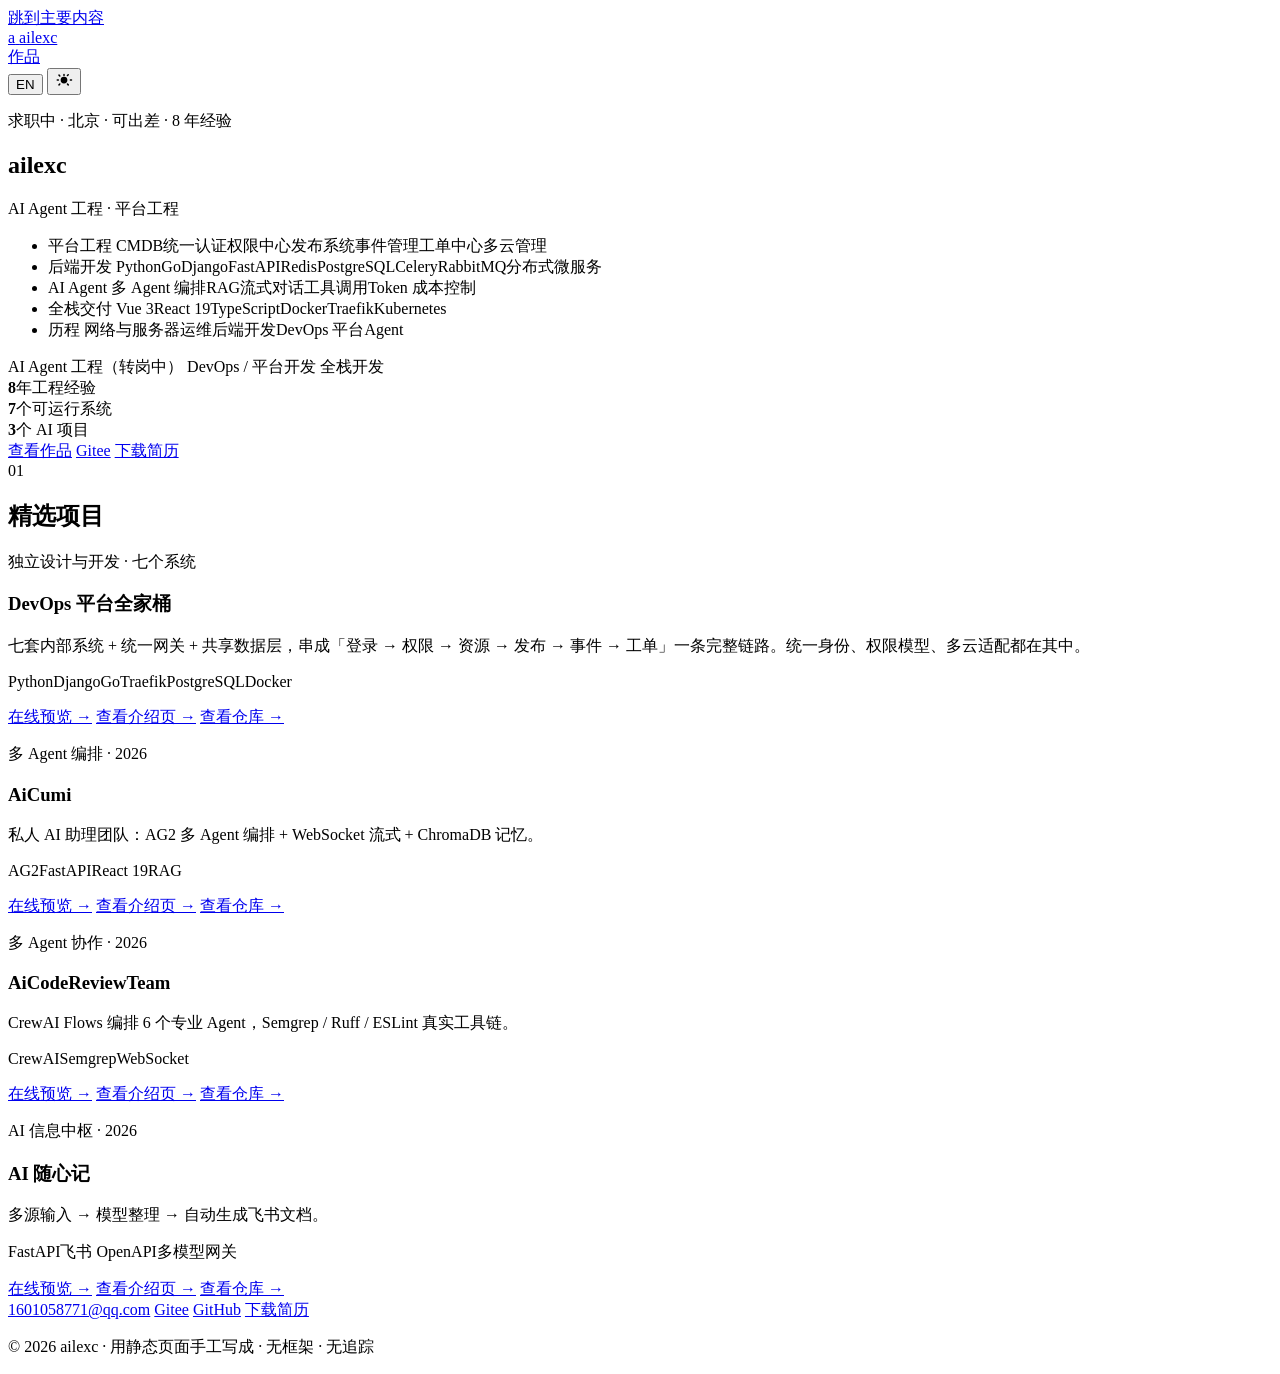
==== commit e067a5cb: "refactor(home): Stats 并入 Hero、联系压缩进 footer、历程改标签 - 「工作经历」→「历程」：由带箭头的文本行改为 4 个普通标签   （网络与服务器运维 / 后端开发" ====
--- a/public/index.html
+++ b/public/index.html
@@ -26,7 +26,6 @@
     </a>
     <nav class="nav" aria-label="主导航">
       <a href="#work" data-i18n="nav.work">作品</a>
-      <a href="#contact" data-i18n="nav.contact">联系</a>
     </nav>
     <div class="header-actions">
       <button class="icon-btn" id="langToggle" type="button" aria-label="切换语言">EN</button>
@@ -70,8 +69,10 @@
           </span>
         </li>
         <li>
-          <span class="hero-facts-key" data-i18n="hero.fact.path">工作经历</span>
-          <span class="hero-facts-val hero-facts-path" data-i18n="hero.fact.pathValue">网络与服务器运维 → 后端开发 → DevOps 平台 → Agent</span>
+          <span class="hero-facts-key" data-i18n="hero.fact.path">历程</span>
+          <span class="hero-facts-val">
+            <span class="tag tag-sm" data-i18n="hero.tag.ops">网络与服务器运维</span><span class="tag tag-sm" data-i18n="hero.tag.backendDev">后端开发</span><span class="tag tag-sm" data-i18n="hero.tag.platformDev">DevOps 平台</span><span class="tag tag-sm" data-i18n="hero.tag.agentDev">Agent</span>
+          </span>
         </li>
       </ul>
       <div class="tags hero-tags" aria-label="岗位方向">
@@ -79,20 +80,17 @@
         <span class="tag" data-i18n="hero.role2">DevOps / 平台开发</span>
         <span class="tag" data-i18n="hero.role3">全栈开发</span>
       </div>
+      <div class="hero-stats" aria-label="关键数据">
+        <div class="stat"><strong>8</strong><span data-i18n="stats.years">年工程经验</span></div>
+        <div class="stat"><strong>7</strong><span data-i18n="stats.systems">个可运行系统</span></div>
+        <div class="stat"><strong>3</strong><span data-i18n="stats.ai">个 AI 项目</span></div>
+      </div>
       <div class="cta-row">
         <a class="btn btn-primary" href="#work" data-i18n="hero.ctaWork">查看作品</a>
-        <a class="btn" href="https://portal.devops.ailexc.com" target="_blank" rel="noopener" data-i18n="hero.ctaDemo">在线 Demo</a>
         <a class="btn" href="https://gitee.com/ailexc-code" target="_blank" rel="noopener">Gitee</a>
         <a class="btn btn-ghost" href="/resume" data-i18n="hero.ctaResume">下载简历</a>
       </div>
     </div>
-  </section>
-
-  <!-- Stats -->
-  <section class="wrap stats" aria-label="关键数据">
-    <div class="stat"><strong>8</strong><span data-i18n="stats.years">年工程经验</span></div>
-    <div class="stat"><strong>7</strong><span data-i18n="stats.systems">个可运行系统</span></div>
-    <div class="stat"><strong>3</strong><span data-i18n="stats.ai">个 AI 项目</span></div>
   </section>
 
   <!-- Work -->
@@ -154,45 +152,17 @@
     </div>
   </section>
 
-  <!-- Contact -->
-  <section class="wrap section" id="contact">
-    <div class="section-head">
-      <span class="section-no">02</span>
-      <h2 data-i18n="contact.title">联系我</h2>
-    </div>
-    <div class="contact-grid">
-      <a class="contact-card" href="mailto:1601058771@qq.com">
-        <span class="contact-label" data-i18n="contact.email">邮箱</span>
-        <span class="contact-value">1601058771@qq.com</span>
-      </a>
-      <a class="contact-card" href="mailto:ailexc.gmail@gmail.com">
-        <span class="contact-label" data-i18n="contact.emailAlt">备用邮箱</span>
-        <span class="contact-value">ailexc.gmail@gmail.com</span>
-      </a>
-      <a class="contact-card" href="https://gitee.com/ailexc-code" target="_blank" rel="noopener">
-        <span class="contact-label" data-i18n="contact.gitee">代码托管（Gitee）</span>
-        <span class="contact-value">gitee.com/ailexc-code</span>
-      </a>
-      <a class="contact-card" href="https://github.com/Ailexc" target="_blank" rel="noopener">
-        <span class="contact-label" data-i18n="contact.github">GitHub（备用）</span>
-        <span class="contact-value">github.com/Ailexc</span>
-      </a>
-      <button class="contact-card contact-qr" type="button" id="qrToggle" aria-expanded="false">
-        <span class="contact-label" data-i18n="contact.wechat">微信</span>
-        <span class="contact-value" data-i18n="contact.qrHint">点击查看二维码</span>
-      </button>
-    </div>
-    <div class="qr-panel" id="qrPanel" hidden>
-      <img src="/assets/wechat-qr.svg" alt="微信二维码" width="200" height="200" loading="lazy" />
-      <p class="muted" data-i18n="contact.qrNote">添加时请备注来意</p>
-    </div>
-  </section>
 </main>
 
 <footer class="site-footer">
   <div class="wrap footer-inner">
-    <p>© <span id="year">2026</span> ailexc</p>
-    <p class="muted" data-i18n="footer.note">用静态页面手工写成 · 无框架 · 无追踪</p>
+    <div class="footer-links">
+      <a href="mailto:1601058771@qq.com">1601058771@qq.com</a>
+      <a href="https://gitee.com/ailexc-code" target="_blank" rel="noopener">Gitee</a>
+      <a href="https://github.com/Ailexc" target="_blank" rel="noopener">GitHub</a>
+      <a href="/resume" data-i18n="hero.ctaResume">下载简历</a>
+    </div>
+    <p class="muted">© <span id="year">2026</span> ailexc · <span data-i18n="footer.note">用静态页面手工写成 · 无框架 · 无追踪</span></p>
   </div>
 </footer>
 
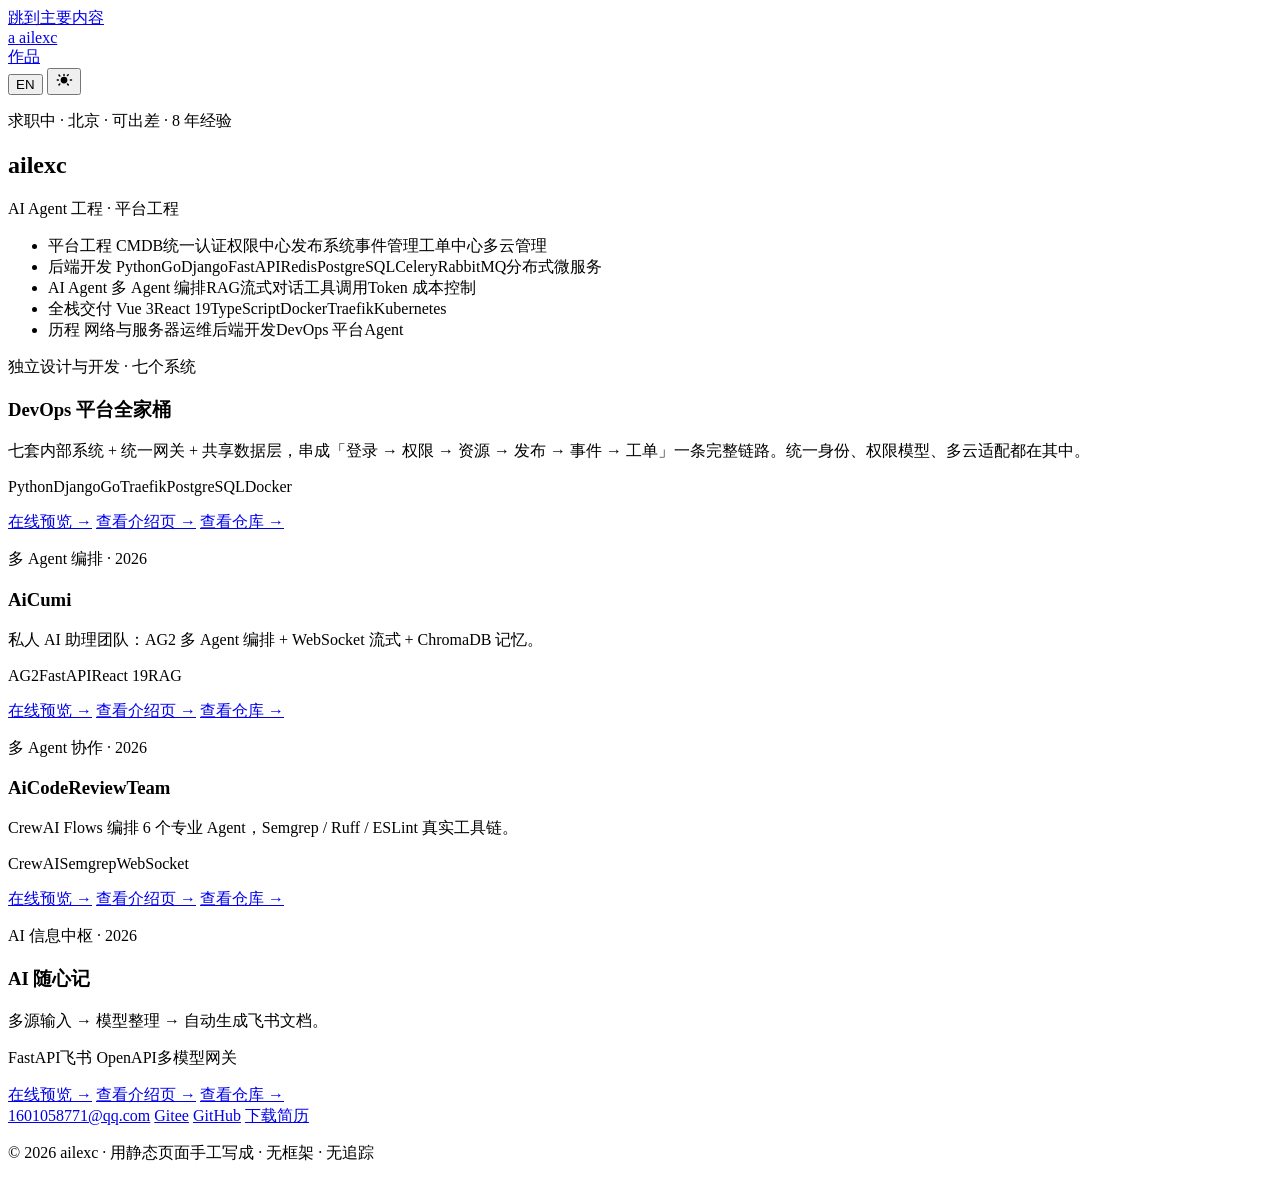
==== commit 10cf6d3d: "refactor(home): 移除岗位标签、数字栏、CTA 与作品区标题 按反馈继续精简，页面只保留「技能概览 + 作品」两块：  - 删除岗位方向标签（AI Agent 转岗中 / DevOps " ====
--- a/public/index.html
+++ b/public/index.html
@@ -75,31 +75,11 @@
           </span>
         </li>
       </ul>
-      <div class="tags hero-tags" aria-label="岗位方向">
-        <span class="tag tag-accent" data-i18n="hero.role1">AI Agent 工程（转岗中）</span>
-        <span class="tag" data-i18n="hero.role2">DevOps / 平台开发</span>
-        <span class="tag" data-i18n="hero.role3">全栈开发</span>
-      </div>
-      <div class="hero-stats" aria-label="关键数据">
-        <div class="stat"><strong>8</strong><span data-i18n="stats.years">年工程经验</span></div>
-        <div class="stat"><strong>7</strong><span data-i18n="stats.systems">个可运行系统</span></div>
-        <div class="stat"><strong>3</strong><span data-i18n="stats.ai">个 AI 项目</span></div>
-      </div>
-      <div class="cta-row">
-        <a class="btn btn-primary" href="#work" data-i18n="hero.ctaWork">查看作品</a>
-        <a class="btn" href="https://gitee.com/ailexc-code" target="_blank" rel="noopener">Gitee</a>
-        <a class="btn btn-ghost" href="/resume" data-i18n="hero.ctaResume">下载简历</a>
-      </div>
     </div>
   </section>
 
   <!-- Work -->
   <section class="wrap section" id="work">
-    <div class="section-head">
-      <span class="section-no">01</span>
-      <h2 data-i18n="work.title">精选项目</h2>
-    </div>
-
     <article class="project project-main">
       <p class="project-kicker" data-i18n="work.devops.kicker">独立设计与开发 · 七个系统</p>
       <h3>DevOps 平台全家桶</h3>
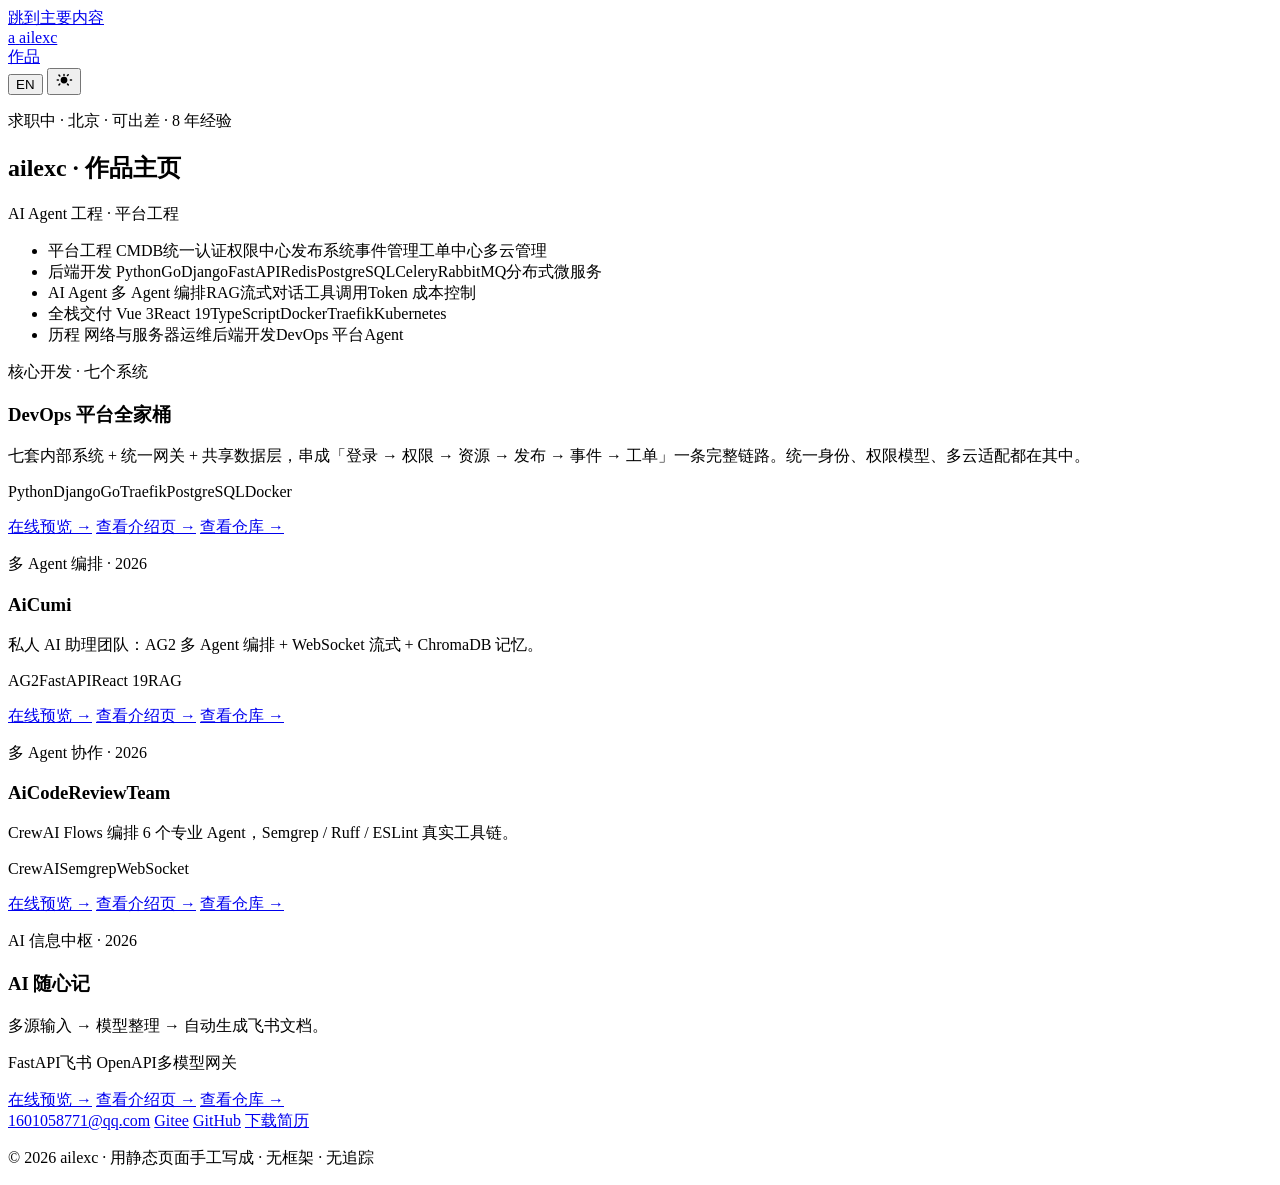
==== commit 98e9ba8f: "feat(home): h1 增加「作品主页」标识，作品卡 kicker 改为「核心开发」 - h1 显示 ailexc · 作品主页（后缀用 0.34em 小字 + muted 色，不撑大标题） -" ====
--- a/public/index.html
+++ b/public/index.html
@@ -41,7 +41,7 @@
   <section class="hero wrap" id="top">
     <div class="hero-copy">
       <p class="eyebrow" data-i18n="hero.eyebrow">求职中 · 北京 · 可出差 · 8 年经验</p>
-      <h1>ailexc</h1>
+      <h1>ailexc <span class="h1-suffix" data-i18n="hero.suffix">· 作品主页</span></h1>
       <p class="hero-title" data-i18n="hero.title">AI Agent 工程 · 平台工程</p>
       <ul class="hero-facts" aria-label="经历与技术概览">
         <li>
@@ -81,7 +81,7 @@
   <!-- Work -->
   <section class="wrap section" id="work">
     <article class="project project-main">
-      <p class="project-kicker" data-i18n="work.devops.kicker">独立设计与开发 · 七个系统</p>
+      <p class="project-kicker" data-i18n="work.devops.kicker">核心开发 · 七个系统</p>
       <h3>DevOps 平台全家桶</h3>
       <p class="project-desc" data-i18n="work.devops.desc">七套内部系统 + 统一网关 + 共享数据层，串成「登录 → 权限 → 资源 → 发布 → 事件 → 工单」一条完整链路。统一身份、权限模型、多云适配都在其中。</p>
       <p class="tags"><span class="tag">Python</span><span class="tag">Django</span><span class="tag">Go</span><span class="tag">Traefik</span><span class="tag">PostgreSQL</span><span class="tag">Docker</span></p>
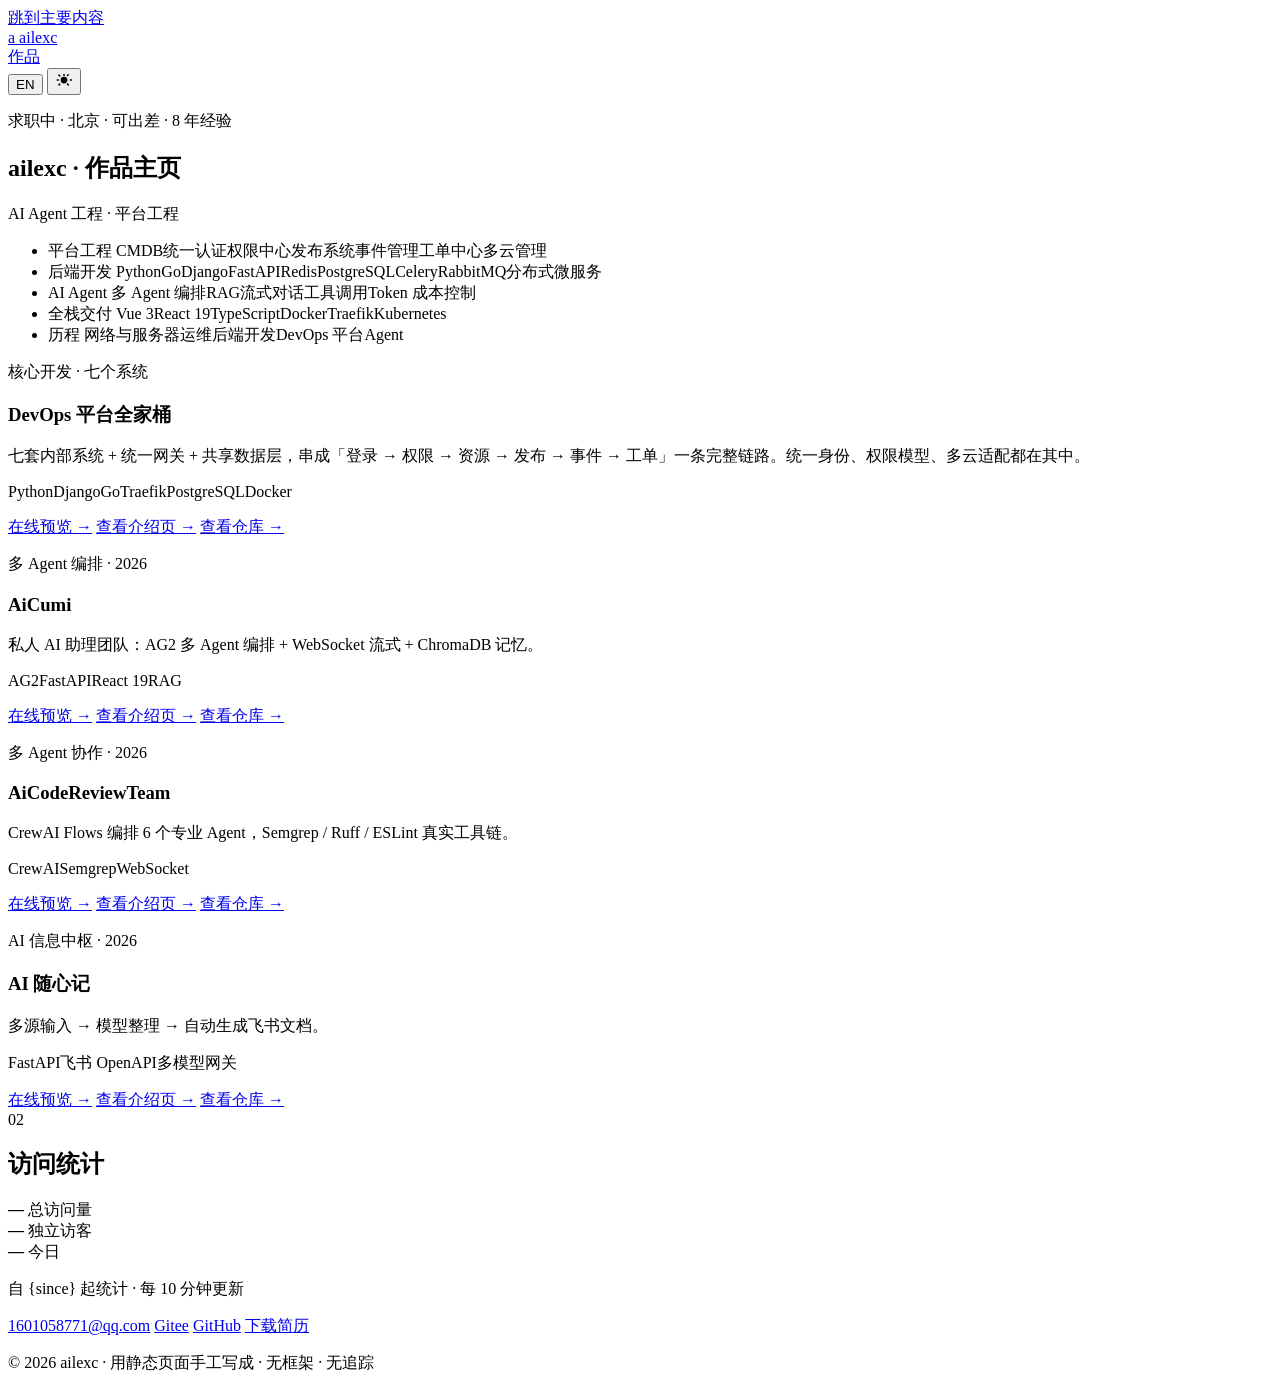
==== commit cd1860f8: "feat(visits): 主页新增访问统计板块（自托管） 数据链路：Caddy access log → cron 每 10 分钟增量聚合 → visits.json → 前端渲染。 不依赖任何第三" ====
--- a/public/index.html
+++ b/public/index.html
@@ -132,6 +132,40 @@
     </div>
   </section>
 
+  <!-- Visits -->
+  <section class="wrap section" id="visits">
+    <div class="section-head">
+      <span class="section-no">02</span>
+      <h2 data-i18n="visits.title">访问统计</h2>
+    </div>
+
+    <div class="visit-block">
+      <div class="visit-kpis">
+        <div class="visit-kpi">
+          <strong data-kpi="total_pv">—</strong>
+          <span data-i18n="visits.total">总访问量</span>
+        </div>
+        <div class="visit-kpi">
+          <strong data-kpi="total_uv">—</strong>
+          <span data-i18n="visits.unique">独立访客</span>
+        </div>
+        <div class="visit-kpi">
+          <strong data-kpi="today_pv">—</strong>
+          <span data-i18n="visits.today">今日</span>
+        </div>
+      </div>
+
+      <div class="visit-cal-wrap">
+        <div class="visit-cal" id="visitCal" role="img" aria-label="最近 30 天访问热力图"></div>
+        <div class="visit-cal-axis">
+          <span id="calStart"></span>
+          <span id="calEnd"></span>
+        </div>
+      </div>
+
+      <p class="visit-note" id="visitNote" data-i18n="visits.note">自 {since} 起统计 · 每 10 分钟更新</p>
+    </div>
+  </section>
 </main>
 
 <footer class="site-footer">
@@ -148,5 +182,6 @@
 
 <script src="/assets/i18n.js"></script>
 <script src="/assets/app.js"></script>
+<script src="/assets/visits.js"></script>
 </body>
 </html>
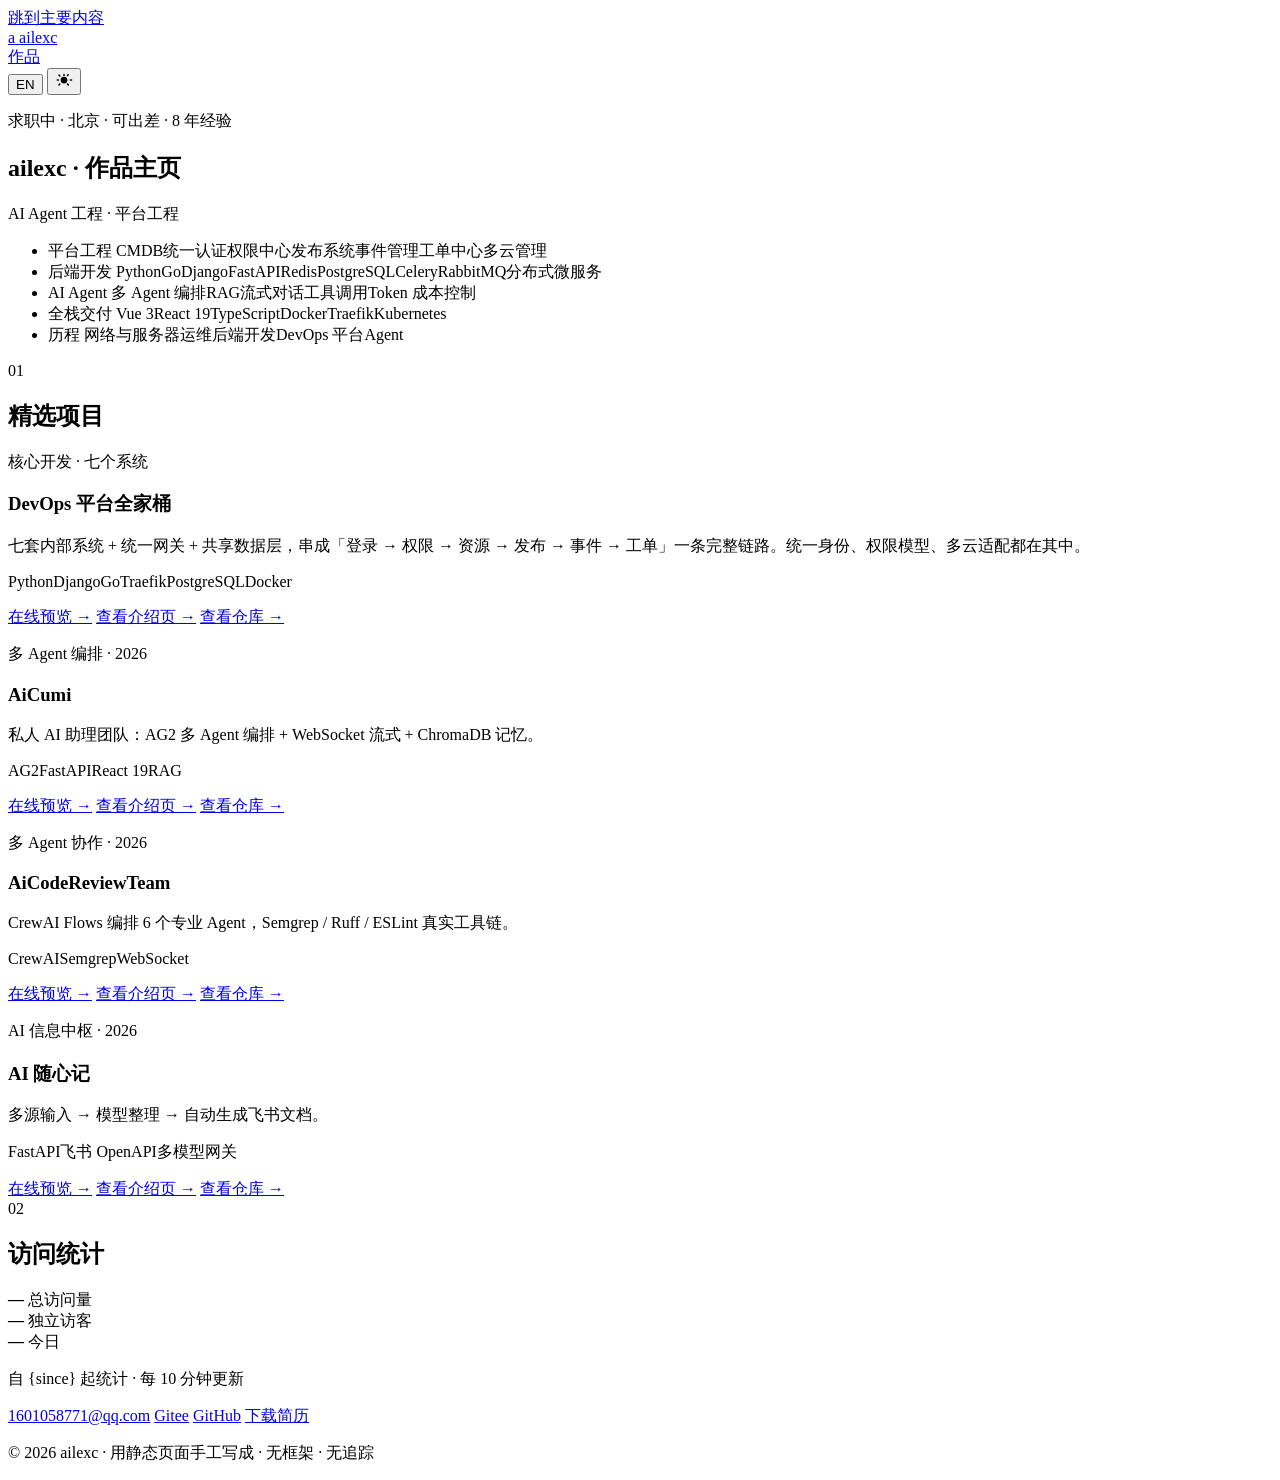
==== commit c3f087a9: "style(home): 恢复「01 精选项目」标题，与「02 访问统计」形成编号对称 - work 区加回 section-head（01 / 精选项目），两段结构统一 - #work paddin" ====
--- a/public/index.html
+++ b/public/index.html
@@ -80,6 +80,11 @@
 
   <!-- Work -->
   <section class="wrap section" id="work">
+    <div class="section-head">
+      <span class="section-no">01</span>
+      <h2 data-i18n="work.title">精选项目</h2>
+    </div>
+
     <article class="project project-main">
       <p class="project-kicker" data-i18n="work.devops.kicker">核心开发 · 七个系统</p>
       <h3>DevOps 平台全家桶</h3>
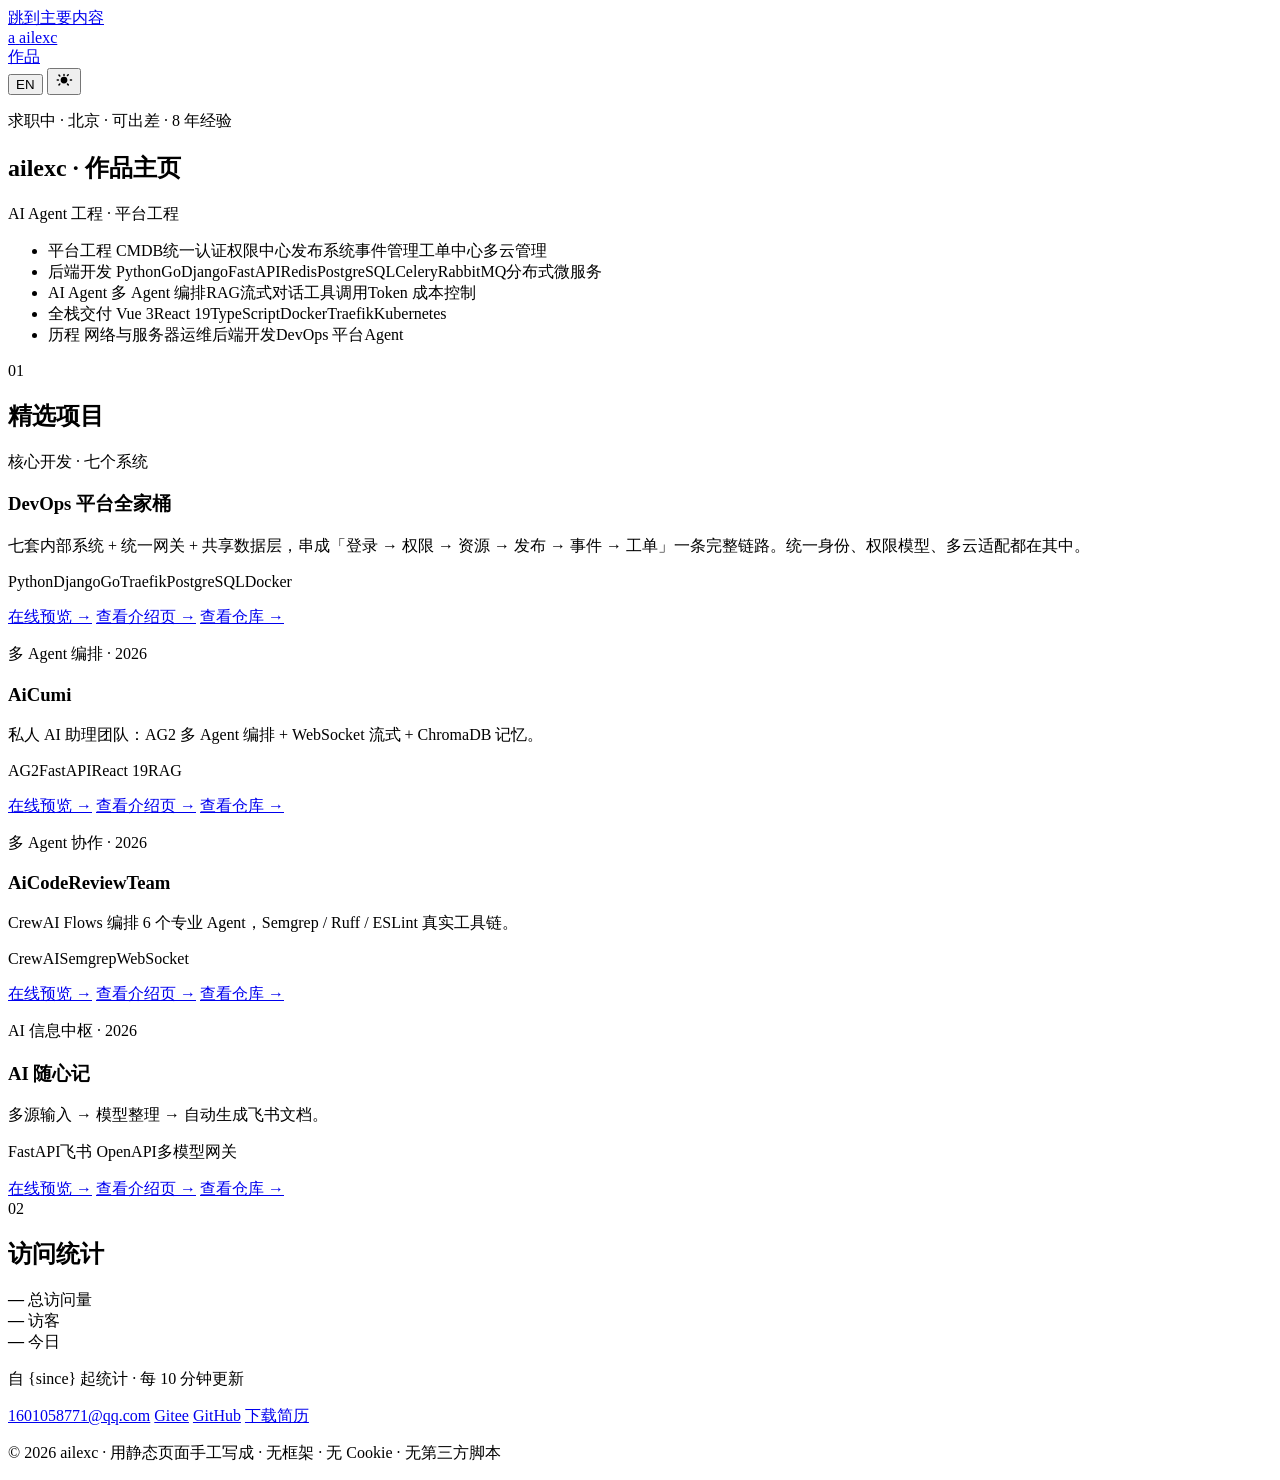
==== commit f11237de: "feat(site): 热力图可点选日期 + 项目点击统计 访问统计： - 热力图格子由 <i> 改为 <button>，点某天 → 第三格切到该日访问量，   再点一次回到「今日」；前两格（总量 /" ====
--- a/public/index.html
+++ b/public/index.html
@@ -91,9 +91,9 @@
       <p class="project-desc" data-i18n="work.devops.desc">七套内部系统 + 统一网关 + 共享数据层，串成「登录 → 权限 → 资源 → 发布 → 事件 → 工单」一条完整链路。统一身份、权限模型、多云适配都在其中。</p>
       <p class="tags"><span class="tag">Python</span><span class="tag">Django</span><span class="tag">Go</span><span class="tag">Traefik</span><span class="tag">PostgreSQL</span><span class="tag">Docker</span></p>
       <div class="project-links-row">
-        <a class="text-link link-live" href="https://portal.devops.ailexc.com" target="_blank" rel="noopener" data-i18n="work.viewLive">在线预览 →</a>
-        <a class="text-link" href="https://devops.ailexc.com/index.html" target="_blank" rel="noopener" data-i18n="work.viewIntro">查看介绍页 →</a>
-        <a class="text-link link-secondary" href="https://gitee.com/ailexc-code/dev-ops-platform" target="_blank" rel="noopener" data-i18n="work.viewRepo">查看仓库 →</a>
+        <a class="text-link link-live" href="/go/devops/live" target="_blank" rel="noopener" data-i18n="work.viewLive">在线预览 →</a>
+        <a class="text-link" href="/go/devops/intro" target="_blank" rel="noopener" data-i18n="work.viewIntro">查看介绍页 →</a>
+        <a class="text-link link-secondary" href="/go/devops/repo" target="_blank" rel="noopener" data-i18n="work.viewRepo">查看仓库 →</a>
       </div>
     </article>
 
@@ -104,10 +104,9 @@
         <p class="project-desc" data-i18n="work.cumi.desc">私人 AI 助理团队：AG2 多 Agent 编排 + WebSocket 流式 + ChromaDB 记忆。</p>
         <p class="tags"><span class="tag">AG2</span><span class="tag">FastAPI</span><span class="tag">React 19</span><span class="tag">RAG</span></p>
         <div class="project-links-row">
-          <a class="text-link link-live" href="https://cumi.demo.ailexc.com" target="_blank" rel="noopener" data-i18n="work.viewLive">在线预览 →</a>
-
-          <a class="text-link" href="https://devops.ailexc.com/ai/cumi/" target="_blank" rel="noopener" data-i18n="work.viewIntro">查看介绍页 →</a>
-          <a class="text-link link-secondary" href="https://gitee.com/ailexc-code/ai-cumi" target="_blank" rel="noopener" data-i18n="work.viewRepo">查看仓库 →</a>
+          <a class="text-link link-live" href="/go/cumi/live" target="_blank" rel="noopener" data-i18n="work.viewLive">在线预览 →</a>
+          <a class="text-link" href="/go/cumi/intro" target="_blank" rel="noopener" data-i18n="work.viewIntro">查看介绍页 →</a>
+          <a class="text-link link-secondary" href="/go/cumi/repo" target="_blank" rel="noopener" data-i18n="work.viewRepo">查看仓库 →</a>
         </div>
       </article>
       <article class="project">
@@ -116,10 +115,9 @@
         <p class="project-desc" data-i18n="work.review.desc">CrewAI Flows 编排 6 个专业 Agent，Semgrep / Ruff / ESLint 真实工具链。</p>
         <p class="tags"><span class="tag">CrewAI</span><span class="tag">Semgrep</span><span class="tag">WebSocket</span></p>
         <div class="project-links-row">
-          <a class="text-link link-live" href="https://review.demo.ailexc.com" target="_blank" rel="noopener" data-i18n="work.viewLive">在线预览 →</a>
-
-          <a class="text-link" href="https://devops.ailexc.com/ai/review/" target="_blank" rel="noopener" data-i18n="work.viewIntro">查看介绍页 →</a>
-          <a class="text-link link-secondary" href="https://gitee.com/ailexc-code/ai-code-review-team" target="_blank" rel="noopener" data-i18n="work.viewRepo">查看仓库 →</a>
+          <a class="text-link link-live" href="/go/review/live" target="_blank" rel="noopener" data-i18n="work.viewLive">在线预览 →</a>
+          <a class="text-link" href="/go/review/intro" target="_blank" rel="noopener" data-i18n="work.viewIntro">查看介绍页 →</a>
+          <a class="text-link link-secondary" href="/go/review/repo" target="_blank" rel="noopener" data-i18n="work.viewRepo">查看仓库 →</a>
         </div>
       </article>
       <article class="project">
@@ -128,10 +126,9 @@
         <p class="project-desc" data-i18n="work.anytra.desc">多源输入 → 模型整理 → 自动生成飞书文档。</p>
         <p class="tags"><span class="tag">FastAPI</span><span class="tag">飞书 OpenAPI</span><span class="tag">多模型网关</span></p>
         <div class="project-links-row">
-          <a class="text-link link-live" href="https://anytra.demo.ailexc.com" target="_blank" rel="noopener" data-i18n="work.viewLive">在线预览 →</a>
-
-          <a class="text-link" href="https://devops.ailexc.com/ai/anytra/" target="_blank" rel="noopener" data-i18n="work.viewIntro">查看介绍页 →</a>
-          <a class="text-link link-secondary" href="https://gitee.com/ailexc-code/aianytra" target="_blank" rel="noopener" data-i18n="work.viewRepo">查看仓库 →</a>
+          <a class="text-link link-live" href="/go/anytra/live" target="_blank" rel="noopener" data-i18n="work.viewLive">在线预览 →</a>
+          <a class="text-link" href="/go/anytra/intro" target="_blank" rel="noopener" data-i18n="work.viewIntro">查看介绍页 →</a>
+          <a class="text-link link-secondary" href="/go/anytra/repo" target="_blank" rel="noopener" data-i18n="work.viewRepo">查看仓库 →</a>
         </div>
       </article>
     </div>
@@ -152,16 +149,16 @@
         </div>
         <div class="visit-kpi">
           <strong data-kpi="total_uv">—</strong>
-          <span data-i18n="visits.unique">独立访客</span>
+          <span data-i18n="visits.unique">访客</span>
         </div>
         <div class="visit-kpi">
           <strong data-kpi="today_pv">—</strong>
-          <span data-i18n="visits.today">今日</span>
+          <span id="kpiDateLabel" data-i18n="visits.today">今日</span>
         </div>
       </div>
 
       <div class="visit-cal-wrap">
-        <div class="visit-cal" id="visitCal" role="img" aria-label="最近 30 天访问热力图"></div>
+        <div class="visit-cal" id="visitCal" role="group" aria-label="最近 30 天访问量，可点选日期查看"></div>
         <div class="visit-cal-axis">
           <span id="calStart"></span>
           <span id="calEnd"></span>
@@ -169,6 +166,23 @@
       </div>
 
       <p class="visit-note" id="visitNote" data-i18n="visits.note">自 {since} 起统计 · 每 10 分钟更新</p>
+
+      <!-- 项目点击：分段堆叠条 -->
+      <div class="click-block" id="clickBlock" hidden>
+        <div class="click-head">
+          <h3 data-i18n="clicks.title">项目点击</h3>
+          <span class="click-total" id="clickTotal"></span>
+        </div>
+        <ul class="click-list" id="clickList"></ul>
+        <div class="click-foot">
+          <span class="click-legend">
+            <i class="lg lg-live"></i><span data-i18n="clicks.preview">预览</span>
+            <i class="lg lg-intro"></i><span data-i18n="clicks.intro">介绍页</span>
+            <i class="lg lg-repo"></i><span data-i18n="clicks.repo">仓库</span>
+          </span>
+          <span class="click-hint" data-i18n="clicks.note">按访客去重 · 同一人多点只算一人</span>
+        </div>
+      </div>
     </div>
   </section>
 </main>
@@ -181,7 +195,7 @@
       <a href="https://github.com/Ailexc" target="_blank" rel="noopener">GitHub</a>
       <a href="/resume" data-i18n="hero.ctaResume">下载简历</a>
     </div>
-    <p class="muted">© <span id="year">2026</span> ailexc · <span data-i18n="footer.note">用静态页面手工写成 · 无框架 · 无追踪</span></p>
+    <p class="muted">© <span id="year">2026</span> ailexc · <span data-i18n="footer.note">用静态页面手工写成 · 无框架 · 无 Cookie · 无第三方脚本</span></p>
   </div>
 </footer>
 
